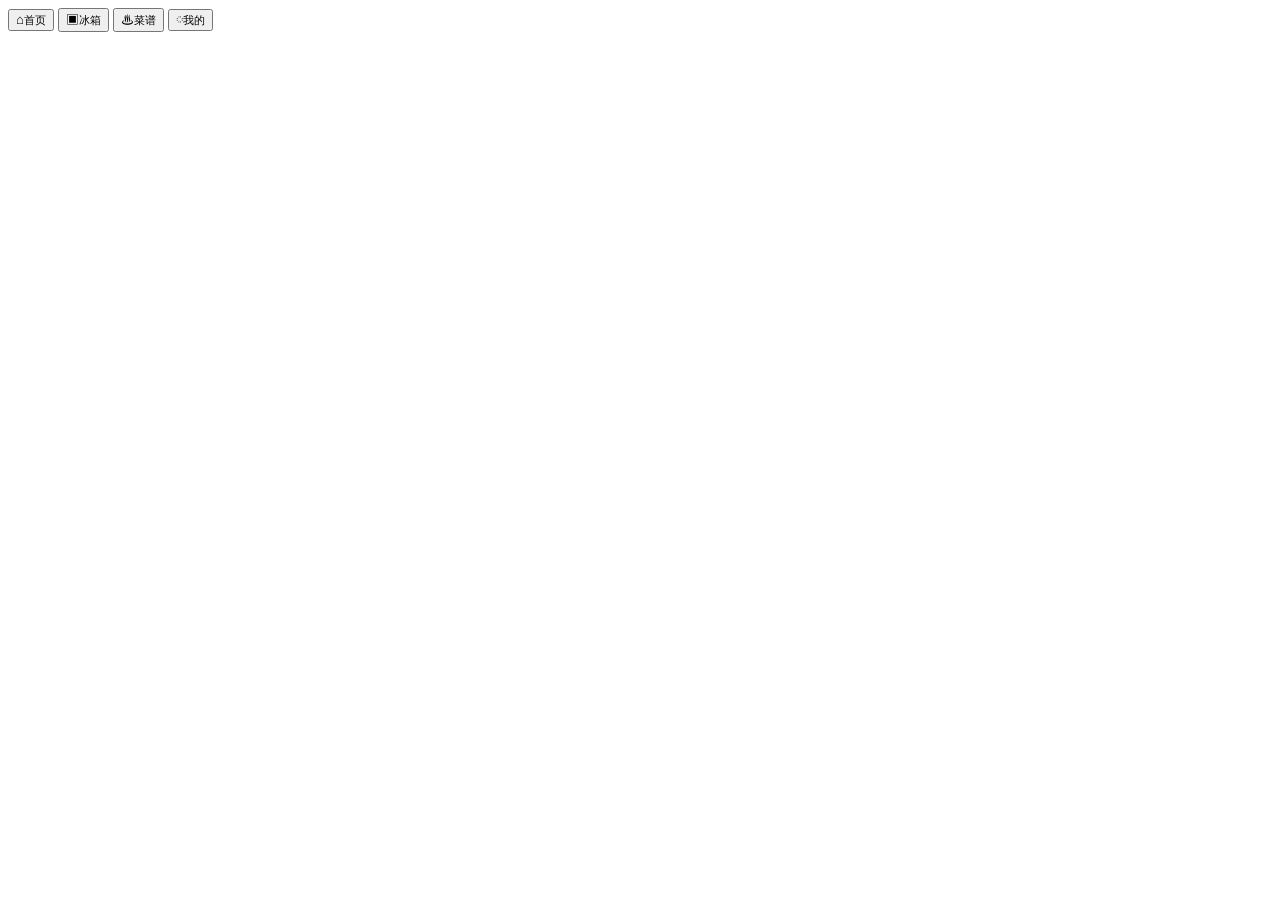
==== index.html @ 67a9be7b "Add index.html for kitchen agent demo" ====
<!doctype html>
<html lang="zh-CN">
  <head>
    <meta charset="utf-8" />
    <meta name="viewport" content="width=device-width, initial-scale=1" />
    <meta name="theme-color" content="#e8714e" />
    <title>食光管家</title>
    <link rel="stylesheet" href="/styles.css" />
  </head>
  <body>
    <main class="phone-shell" aria-label="智能厨房管家">
      <header class="app-header" id="app-header"></header>
      <section class="page-content" id="app" aria-live="polite"></section>
      <nav class="bottom-nav" aria-label="主导航">
        <button data-tab="home" class="nav-item active"><span>⌂</span><small>首页</small></button>
        <button data-tab="inventory" class="nav-item"><span>▣</span><small>冰箱</small></button>
        <button data-tab="recipes" class="nav-item"><span>♨</span><small>菜谱</small></button>
        <button data-tab="profile" class="nav-item"><span>◌</span><small>我的</small></button>
      </nav>
    </main>
    <div class="modal-layer" id="modal-layer" hidden></div>
    <div class="toast" id="toast" role="status"></div>
    <script src="/app.js"></script>
  </body>
</html>
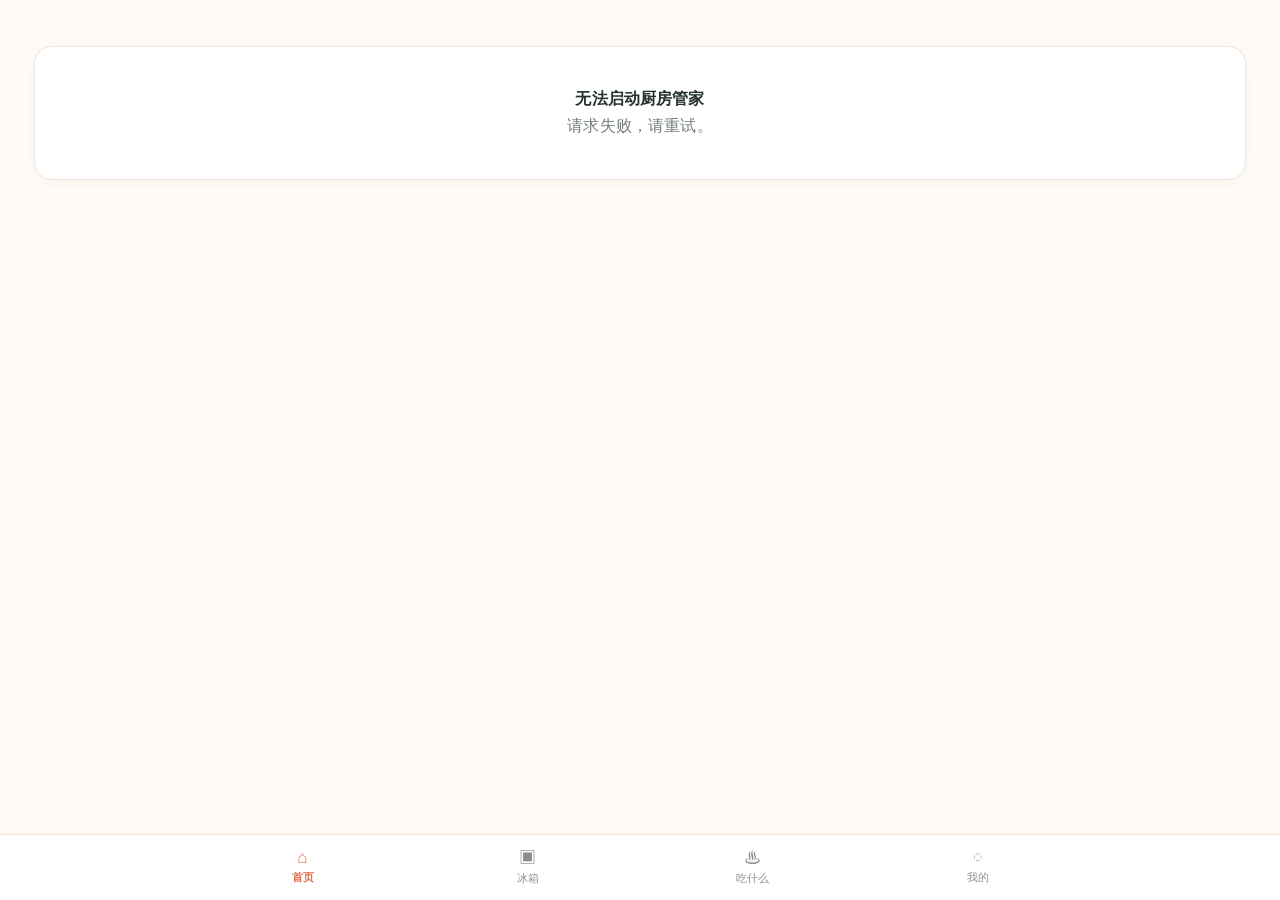
==== commit 1ed7aa7c: "Save recipe agent progress before Codex migration" ====
--- a/index.html
+++ b/index.html
@@ -14,12 +14,13 @@
       <nav class="bottom-nav" aria-label="主导航">
         <button data-tab="home" class="nav-item active"><span>⌂</span><small>首页</small></button>
         <button data-tab="inventory" class="nav-item"><span>▣</span><small>冰箱</small></button>
-        <button data-tab="recipes" class="nav-item"><span>♨</span><small>菜谱</small></button>
+        <button data-tab="recipes" class="nav-item"><span>♨</span><small>吃什么</small></button>
         <button data-tab="profile" class="nav-item"><span>◌</span><small>我的</small></button>
       </nav>
     </main>
     <div class="modal-layer" id="modal-layer" hidden></div>
     <div class="toast" id="toast" role="status"></div>
+    <script src="/recipes.js"></script>
     <script src="/app.js"></script>
   </body>
 </html>
--- a/styles.css
+++ b/styles.css
@@ -0,0 +1,226 @@
+:root{--ink:#25322e;--sub:#75807a;--paper:#fffaf5;--card:#fff;--line:#eee5de;--brand:#de6c4d;--brand-soft:#fff0e9;--green:#3c946b;--green-soft:#e9f6ee;--yellow:#c17a17;--yellow-soft:#fff5df;--danger:#d65a4a;--danger-soft:#fff0ee;--shadow:0 12px 36px rgba(69,45,30,.09)}
+*{box-sizing:border-box}body{margin:0;background:#f1ece6;color:var(--ink);font-family:-apple-system,BlinkMacSystemFont,"PingFang SC","Microsoft YaHei",sans-serif;letter-spacing:.01em}.phone-shell{width:min(100%,430px);min-height:100vh;margin:auto;background:var(--paper);position:relative;padding-bottom:84px}.app-header{padding:22px 20px 8px;background:var(--paper);position:sticky;top:0;z-index:5}.topline{display:flex;align-items:center;justify-content:space-between}.eyebrow{font-size:12px;color:var(--sub);margin:0 0 4px}.app-header h1{font-size:23px;margin:0;letter-spacing:.03em}.header-action{border:0;background:var(--brand-soft);color:var(--brand);border-radius:12px;width:38px;height:38px;font-size:18px}.page-content{padding:8px 16px 24px}.bottom-nav{position:fixed;bottom:0;left:50%;transform:translateX(-50%);width:min(100%,430px);display:grid;grid-template-columns:repeat(4,1fr);background:rgba(255,255,255,.96);border-top:1px solid var(--line);padding:8px 4px 12px;z-index:8}.nav-item{border:0;background:transparent;color:#89918b;padding:4px 0;font-size:19px}.nav-item small{display:block;font-size:11px;margin-top:2px}.nav-item.active{color:var(--brand);font-weight:700}.card{background:var(--card);border:1px solid var(--line);border-radius:18px;padding:15px;box-shadow:0 3px 12px rgba(70,47,31,.035);margin-bottom:12px}.section-title{display:flex;align-items:center;justify-content:space-between;margin:22px 3px 10px}.section-title h2{font-size:17px;margin:0}.section-title button,.text-button{border:0;background:transparent;color:var(--brand);font-size:13px;padding:4px}.agent-card{background:linear-gradient(135deg,#ffeadf,#fff8ef 63%,#eff8f2);border:0}.agent-intro{display:flex;gap:10px;align-items:center;margin-bottom:13px}.agent-avatar{width:40px;height:40px;border-radius:14px;background:var(--brand);display:grid;place-items:center;color:white;font-size:21px}.agent-intro strong{font-size:16px}.agent-intro p{margin:3px 0 0;color:var(--sub);font-size:12px}.ask-row{display:flex;gap:8px}.ask-row input{flex:1;border:1px solid #f0d9cc;background:white;border-radius:12px;padding:12px;font-size:14px;min-width:0}.ask-row button,.primary-button{border:0;background:var(--brand);color:#fff;border-radius:12px;padding:0 15px;font-weight:600}.quick-chips,.chips{display:flex;gap:7px;overflow:auto;padding-top:11px;scrollbar-width:none}.chip{white-space:nowrap;border:1px solid #f0d9cc;background:#fffaf7;color:#8c5948;border-radius:99px;padding:7px 10px;font-size:12px}.metrics{display:grid;grid-template-columns:repeat(3,1fr);gap:8px}.metric{background:white;border-radius:14px;padding:12px 10px;border:1px solid var(--line)}.metric b{display:block;font-size:21px}.metric span{font-size:11px;color:var(--sub)}.alert-row{display:flex;align-items:center;gap:10px;padding:9px 0;border-bottom:1px solid var(--line)}.alert-row:last-child{border:0}.alert-dot{width:9px;height:9px;border-radius:50%;background:var(--danger)}.alert-row p{margin:2px 0 0;font-size:12px;color:var(--sub)}.result-summary{font-size:14px;line-height:1.55;margin:0 0 10px}.result-insight{background:var(--green-soft);color:#347653;border-radius:12px;padding:10px;font-size:12px;line-height:1.5}.recipe-scroll{display:flex;gap:11px;overflow-x:auto;padding:2px 1px 10px;scrollbar-width:none}.recipe-card{width:178px;flex:none;background:white;border:1px solid var(--line);border-radius:17px;overflow:hidden;text-align:left;padding:0}.recipe-visual{height:102px;background:linear-gradient(135deg,#f4cba8,#f28f69);display:grid;place-items:center;font-size:48px}.recipe-body{padding:11px}.recipe-body h3{font-size:15px;margin:0 0 7px;white-space:nowrap;overflow:hidden;text-overflow:ellipsis}.meta{font-size:11px;color:var(--sub);display:flex;gap:6px;flex-wrap:wrap}.tag-row{display:flex;gap:5px;flex-wrap:wrap;margin-top:8px}.tag{font-size:10px;border-radius:99px;padding:4px 7px;background:var(--brand-soft);color:var(--brand)}.tag.green{background:var(--green-soft);color:var(--green)}.tag.yellow{background:var(--yellow-soft);color:var(--yellow)}.tab-switch{display:flex;background:#f4eee8;border-radius:12px;padding:3px;margin-bottom:14px}.tab-switch button{border:0;background:transparent;padding:8px 9px;border-radius:9px;flex:1;font-size:12px;color:var(--sub)}.tab-switch button.active{background:#fff;color:var(--ink);box-shadow:0 2px 5px rgba(44,29,18,.07);font-weight:600}.inventory-item,.shopping-item{display:flex;align-items:center;gap:10px;padding:11px 0;border-bottom:1px solid var(--line)}.inventory-item:last-child,.shopping-item:last-child{border:0}.food-icon{width:39px;height:39px;background:#fff0e8;border-radius:13px;display:grid;place-items:center;font-size:21px;flex:none}.item-main{min-width:0;flex:1}.item-main strong{font-size:14px}.item-main p{margin:3px 0 0;font-size:11px;color:var(--sub)}.item-side{text-align:right;font-size:13px}.item-side small{display:block;font-size:10px;margin-top:4px;color:var(--sub)}.expiry{color:var(--danger)!important}.circle-button{border:1px solid var(--line);background:#fff;color:var(--brand);width:33px;height:33px;border-radius:50%;font-size:20px}.empty{text-align:center;padding:42px 16px;color:var(--sub)}.empty .empty-icon{font-size:38px;display:block;margin-bottom:8px}.empty b{display:block;color:var(--ink);margin-bottom:6px}.recipe-list{display:grid;gap:10px}.recipe-list .recipe-card{width:100%;display:flex}.recipe-list .recipe-visual{width:106px;height:auto;min-height:124px;flex:none}.recipe-list .recipe-body{flex:1}.detail-hero{border-radius:22px;padding:20px;background:linear-gradient(135deg,#f2b992,#e67453);color:white;position:relative;overflow:hidden;margin-bottom:14px}.detail-hero .dish-emoji{font-size:72px;position:absolute;right:19px;bottom:5px}.detail-hero h2{font-size:25px;margin:23px 0 7px;max-width:68%}.detail-hero p{margin:0;font-size:13px;opacity:.9}.back-button,.icon-button{border:0;background:rgba(255,255,255,.25);color:inherit;border-radius:10px;padding:7px 10px}.detail-meta{display:flex;gap:7px;flex-wrap:wrap;margin-top:12px}.detail-meta span{background:rgba(255,255,255,.2);font-size:11px;padding:5px 8px;border-radius:99px}.serving-control{display:flex;align-items:center;justify-content:space-between;background:#fff3eb;border-radius:14px;padding:10px 12px;margin-bottom:12px}.step{display:flex;gap:10px;padding:11px 0;border-bottom:1px solid var(--line)}.step:last-child{border:0}.step-number{width:25px;height:25px;border-radius:9px;background:var(--brand-soft);color:var(--brand);display:grid;place-items:center;font-size:12px;font-weight:700;flex:none}.step p{margin:2px 0;font-size:13px;line-height:1.55}.sticky-actions{position:sticky;bottom:0;background:rgba(255,250,245,.96);padding:10px 0 0;display:flex;gap:8px}.sticky-actions button{height:45px;flex:1}.secondary-button{border:1px solid var(--brand);color:var(--brand);background:white;border-radius:12px;font-weight:600}.shopping-check{width:19px;height:19px;accent-color:var(--brand)}.strike{text-decoration:line-through;color:var(--sub)}.bottom-action{display:flex;gap:8px;margin-top:12px}.bottom-action button{height:44px;flex:1}.profile-hero{display:flex;gap:13px;align-items:center}.profile-avatar{width:54px;height:54px;border-radius:18px;background:linear-gradient(135deg,#f3c8ac,#e97654);display:grid;place-items:center;font-size:26px}.profile-hero h2{font-size:17px;margin:0}.profile-hero p{font-size:12px;color:var(--sub);margin:4px 0 0}.setting-row{display:flex;align-items:center;justify-content:space-between;padding:13px 0;border-bottom:1px solid var(--line)}.setting-row:last-child{border:0}.setting-row strong{font-size:14px}.setting-row span{font-size:12px;color:var(--sub)}.switch{appearance:none;width:40px;height:23px;border-radius:20px;background:#d9d7d4;position:relative;transition:.2s}.switch:checked{background:var(--green)}.switch:before{content:"";width:17px;height:17px;background:#fff;border-radius:50%;position:absolute;left:3px;top:3px;transition:.2s}.switch:checked:before{left:20px}.modal-layer{position:fixed;inset:0;background:rgba(34,31,28,.45);z-index:20;padding:24px 16px;display:flex;align-items:flex-end;justify-content:center}.modal{width:min(100%,430px);max-height:88vh;overflow:auto;background:#fffaf5;border-radius:24px 24px 16px 16px;padding:19px}.modal h2{font-size:19px;margin:0 0 16px}.modal label{font-size:12px;color:var(--sub);display:block;margin:10px 0 5px}.modal input,.modal select{width:100%;border:1px solid var(--line);border-radius:10px;padding:11px;font-size:14px;background:white}.modal-actions{display:flex;gap:8px;margin-top:19px}.modal-actions button{height:44px;flex:1}.toast{position:fixed;z-index:30;left:50%;bottom:95px;transform:translateX(-50%) translateY(14px);opacity:0;pointer-events:none;background:#26332e;color:#fff;padding:10px 14px;border-radius:10px;font-size:13px;transition:.25s;max-width:88%;text-align:center}.toast.show{opacity:1;transform:translateX(-50%) translateY(0)}.loading{display:flex;gap:8px;align-items:center;color:var(--sub);font-size:13px;padding:12px}.spinner{width:17px;height:17px;border:2px solid #ead9d0;border-top-color:var(--brand);border-radius:50%;animation:spin .8s linear infinite}@keyframes spin{to{transform:rotate(360deg)}}
+.modal-layer[hidden]{display:none!important}
+@media(min-width:431px){.phone-shell{box-shadow:0 0 0 1px #e9e1da,0 20px 60px rgba(70,47,31,.11)}}
+.recipe-request-card>strong{font-size:15px}.recipe-request-form label{display:block;color:var(--sub);font-size:12px;margin:12px 0 5px}.recipe-request-form input{width:100%;border:1px solid var(--line);border-radius:10px;padding:11px;font-size:14px;background:white}.recipe-request-grid{display:grid;grid-template-columns:1fr 1fr;gap:10px}.recipe-submit{width:100%;height:44px;margin-top:15px}.recipe-gap{margin-top:5px}.missing-choice{display:flex;align-items:center;gap:9px;padding:9px 0;font-size:13px;border-bottom:1px solid var(--line)}.missing-choice:last-child{border:0}.missing-choice input{width:18px;height:18px;accent-color:var(--brand)}button:disabled{opacity:.55;cursor:not-allowed}
+.phone-shell{width:min(100%,430px)}.app-header{padding:10px 16px 7px}.header-action{flex:none}.page-content{padding:6px 12px 92px}.nav-item{min-height:44px}.recipe-page{max-width:1180px;margin:0 auto}.recipe-search{display:flex;gap:8px;margin:0 0 8px}.recipe-search input{min-width:0;flex:1;height:46px;border:1px solid var(--line);border-radius:13px;background:#fff;padding:0 12px;font-size:14px}.recipe-search button{min-width:96px;min-height:46px}.recipe-quick-controls{display:flex;align-items:center;gap:6px;overflow-x:auto;scrollbar-width:none;padding:0 0 5px}.recipe-quick-controls label{display:flex;align-items:center;gap:3px;white-space:nowrap;color:var(--sub);font-size:11px}.recipe-quick-controls select,.compact-control{height:34px;border:1px solid var(--line);border-radius:10px;background:white;padding:0 7px;color:var(--ink);font-size:12px}.compact-control{white-space:nowrap}.preference-strip{display:flex;align-items:center;justify-content:space-between;gap:5px;min-height:31px;color:var(--sub);font-size:11px}.preference-strip span{overflow:hidden;text-overflow:ellipsis;white-space:nowrap}.preference-strip button{flex:none;font-size:11px}.meal-mode-controls{display:flex;gap:4px;padding-top:1px}.meal-mode-controls button{border:1px solid transparent;border-radius:99px;background:#f4eee8;color:var(--sub);padding:5px 9px;font-size:11px;white-space:nowrap}.meal-mode-controls button.active{border-color:#f1d0c2;background:var(--brand-soft);color:var(--brand);font-weight:600}.recipe-results-title{margin:9px 2px 7px}.recipe-results-title h2{font-size:16px}.recipe-results-title p{margin:3px 0 0;color:var(--sub);font-size:10px}.recipe-results-title>button{min-height:36px}.meal-grid{display:grid;grid-template-columns:minmax(0,1fr);gap:10px}.meal-card{min-width:0;overflow:hidden;border:1px solid var(--line);border-radius:16px;background:white;box-shadow:0 3px 12px rgba(70,47,31,.035)}.meal-card.is-selected{border:2px solid var(--green);box-shadow:0 0 0 3px rgba(60,148,107,.1)}.dish-photo{position:relative;display:grid;place-items:center;aspect-ratio:16/9;overflow:hidden;background:linear-gradient(135deg,#f6eee7,#f1e4da);color:#856e60}.dish-photo img{width:100%;height:100%;object-fit:cover}.dish-photo.image-missing span,.dish-photo.image-failed span{font-size:13px;color:#7a695d;border:1px dashed #cdb9aa;border-radius:10px;padding:9px 13px;background:rgba(255,255,255,.55)}.dish-photo.image-failed{background:#f4ede7}.meal-card-content{padding:10px 12px 12px}.meal-card-heading{display:flex;align-items:flex-start;justify-content:space-between;gap:8px}.meal-card h3{margin:0;font-size:17px;line-height:1.35}.meal-composition{margin:3px 0 0;color:var(--sub);font-size:12px}.selected-badge{flex:none;color:var(--green);font-size:11px;font-weight:700}.meal-card-meta{display:flex;gap:5px 10px;flex-wrap:wrap;margin-top:7px;color:var(--sub);font-size:11px;line-height:1.45}.meal-reason{font-size:12px;line-height:1.45;margin:7px 0 2px}.stock-state{font-size:11px;color:#537b61;margin:3px 0 8px}.meal-card-actions{display:grid;grid-template-columns:1fr 1fr;gap:8px}.meal-card-actions button{height:44px;padding:0 8px}.section-title.recipe-results-title{margin-top:10px}.active-meal-banner{display:flex;align-items:center;justify-content:space-between;gap:8px;flex-wrap:wrap;margin:0 0 8px;padding:9px 11px;border:1px solid #cde5d4;border-radius:12px;background:var(--green-soft);font-size:12px}.active-meal-banner>div{display:flex;gap:8px}.active-meal-banner small{width:100%;color:var(--sub)}.recipe-detail,.cooking-page{max-width:760px;margin:0 auto}.back-link{min-height:36px}.detail-title h2{font-size:23px;margin:9px 0 2px}.detail-title p{font-size:13px;color:var(--sub);margin:0}.recipe-detail>.meal-card-meta{margin:9px 0}.recipe-detail .card{margin-top:8px}.image-credit{font-size:11px;color:var(--sub);padding:7px 2px 14px}.recipe-empty{padding:22px 14px}.recipe-empty .secondary-button{min-height:42px;margin-top:11px}.help-link{display:block;margin:11px auto 0;border:0;background:transparent;color:var(--sub);font-size:11px;padding:7px}.error-card{display:flex;align-items:center;justify-content:space-between;gap:8px;color:var(--danger);font-size:12px}.error-card button{min-height:38px}.confirm-ingredient{padding:10px 0;border-bottom:1px solid var(--line)}.confirm-ingredient:last-of-type{border-bottom:0}.confirm-ingredient>strong{font-size:13px}.confirm-ingredient label{display:block;margin-top:7px;color:var(--sub);font-size:12px}.confirm-ingredient input[type=number],.confirm-ingredient select{width:100%;min-height:40px;margin-top:4px;border:1px solid var(--line);border-radius:9px;padding:7px;background:white}.confirm-ingredient .confirm-choice{display:flex;align-items:center;gap:8px}.confirm-choice input[type=checkbox]{width:18px;height:18px;accent-color:var(--green)}.inline-error{min-height:18px;color:var(--danger);font-size:12px}.danger-text{color:var(--danger)!important}.modal{width:min(100%,480px)}.modal p{font-size:13px;line-height:1.55}.modal .primary-button,.modal .secondary-button{min-height:44px}.full-button{width:100%;min-height:44px}.cooking-page h2{font-size:22px;margin:10px 0 4px}.current-step{margin-top:12px}.current-step>span{font-size:12px;color:var(--brand);font-weight:700}.current-step p{font-size:17px;line-height:1.55;margin:9px 0}.cooking-actions{display:grid;grid-template-columns:1fr 1fr;gap:8px}.cooking-actions button{height:46px}.last-cooked{display:flex;align-items:center;justify-content:space-between;gap:8px;font-size:12px}.expiring-note p{font-size:12px;margin-bottom:0;color:var(--sub)}.profile-hero{align-items:center}.recipe-search button:focus-visible,.meal-card button:focus-visible,.recipe-quick-controls button:focus-visible{outline:2px solid var(--green);outline-offset:2px}.shopping-page .shopping-item{gap:7px}
+@media(min-width:760px){.phone-shell{width:min(100%,1280px);padding-bottom:76px}.app-header{padding:18px 34px 12px}.app-header .topline{max-width:1180px;margin:auto}.page-content{padding:16px 34px 36px}.bottom-nav{width:min(100%,1280px);left:50%;padding:7px max(16px,calc((100% - 900px)/2)) 10px}.nav-item{font-size:17px}.recipe-page{max-width:1180px}.meal-grid{grid-template-columns:repeat(3,minmax(0,1fr));align-items:start}.meal-card{height:100%;display:flex;flex-direction:column}.meal-card-content{display:flex;flex-direction:column;flex:1}.meal-card-actions{margin-top:auto;padding-top:8px}.recipe-search{max-width:760px}.recipe-quick-controls{max-width:900px}.preference-strip{max-width:900px}.meal-mode-controls{max-width:900px}.recipe-results-title{margin-top:14px}.recipe-results-title h2{font-size:19px}.recipe-results-title p{font-size:12px}.dish-photo{aspect-ratio:16/9}.recipe-detail .dish-photo{max-height:430px}.modal-layer{align-items:center}.page-content:has(.meal-grid){min-height:calc(100vh - 150px)}}
+@media(max-width:360px){.page-content{padding-right:9px;padding-left:9px}.recipe-quick-controls{gap:4px}.recipe-quick-controls label{font-size:10px}.recipe-quick-controls select,.compact-control{font-size:11px;padding:0 5px}.meal-card-content{padding:9px}.meal-card h3{font-size:15px}.meal-card-actions{gap:6px}.meal-card-actions button{font-size:12px}}
+.recipe-tabs{display:flex;gap:7px;margin:0 0 10px;border-bottom:1px solid var(--line)}
+.recipe-tabs button{min-height:38px;padding:0 12px;border:0;border-bottom:2px solid transparent;background:transparent;color:var(--sub);font-weight:600}
+.recipe-tabs button.active{border-color:var(--brand);color:var(--brand)}
+.section-title{display:flex;align-items:center;justify-content:space-between;gap:8px;margin:12px 2px 8px}
+.section-title h2{margin:0;font-size:16px}
+.import-button{min-height:40px;padding:0 13px}
+.saved-filters,.recipe-editor-grid{display:flex;gap:8px;margin:8px 0}
+.saved-filters select,.recipe-editor-grid input{min-height:40px;flex:1;min-width:0;border:1px solid var(--line);border-radius:10px;background:white;padding:7px 10px;color:var(--ink)}
+.saved-recipe-actions{display:flex;align-items:center;gap:8px;margin-top:8px;padding-top:5px;border-top:1px solid var(--line)}
+.saved-recipe-actions small{margin-left:auto;color:var(--sub);font-size:10px}
+.draft-row{display:flex;align-items:center;justify-content:space-between;gap:10px;padding:9px 0;border-top:1px solid var(--line)}
+.draft-row>div{display:grid;gap:3px}
+.draft-row small{color:var(--sub);font-size:11px}
+.meal-menu-entry{position:fixed;z-index:5;right:max(12px,calc((100vw - 430px)/2 + 12px));bottom:74px;min-height:44px;padding:0 15px;border:1px solid #d5e6da;border-radius:999px;background:var(--green);color:white;box-shadow:0 5px 18px rgba(34,75,52,.2);font-weight:700}
+.meal-menu-page{padding-bottom:54px}
+.meal-quick-adjust{display:flex;align-items:center;justify-content:space-between;gap:10px;flex-wrap:wrap;margin:8px 0;color:var(--sub);font-size:12px}
+.meal-quick-adjust label{display:flex;align-items:center;gap:6px}
+.meal-quick-adjust select{min-height:38px;border:1px solid var(--line);border-radius:9px;background:white;padding:0 8px}
+.menu-dishes{display:grid;gap:8px}
+.menu-dish{display:grid;grid-template-columns:minmax(105px,34%) 1fr;gap:10px;align-items:center;padding:8px}
+.menu-dish .dish-photo{border-radius:10px}
+.menu-dish>div:not(.dish-photo){display:grid;gap:5px}
+@media(max-width:430px){.meal-grid .dish-photo.image-missing,.meal-grid .dish-photo.image-failed{aspect-ratio:auto;min-height:144px}}
+.menu-dish small{color:var(--sub)}
+.menu-dish-actions{display:flex;gap:12px}
+.meal-menu-actions{display:flex;flex-wrap:wrap;gap:8px;margin:12px 0}
+.meal-menu-actions button{flex:1;min-height:46px}
+.menu-no-gaps{align-self:center;color:var(--sub);font-size:.9rem}
+.step-flow{position:relative;display:grid;gap:0;padding:4px 0 8px}
+.flow-step{position:relative;display:grid;grid-template-columns:30px minmax(0,1fr);gap:10px;padding:0 0 18px}
+.flow-step:not(:last-child)::after{position:absolute;top:28px;bottom:0;left:14px;width:2px;background:#d6e5d9;content:""}
+.step-number{position:relative;z-index:1;display:grid;place-items:center;width:29px;height:29px;border-radius:50%;background:var(--green);color:white;font-size:12px;font-weight:700}
+.flow-step-content{min-width:0;padding:11px 12px;border:1px solid var(--line);border-radius:13px;background:white}
+.flow-step-content h3{margin:0 0 5px;font-size:15px}
+.flow-step-content p{margin:4px 0;font-size:13px;line-height:1.55}
+.flow-step-content small{display:block;margin-top:5px;color:var(--sub);font-size:11px}
+.step-image{position:relative;margin:7px 0;border-radius:10px;overflow:hidden}
+.step-image img{display:block;width:100%;max-height:210px;object-fit:cover}
+.step-image-placeholder{margin:7px 0;padding:24px 12px;border:1px dashed #cdb9aa;border-radius:10px;background:#faf6f2;color:var(--sub);text-align:center;font-size:12px}
+.step-image small{position:absolute;right:6px;bottom:6px;padding:3px 6px;border-radius:6px;background:#fff;color:var(--ink)}
+.current-flow-step .flow-step-content{border-color:#b7d9c2;background:#f8fcf8}
+.cook-dish-list{display:flex;flex-wrap:wrap;gap:8px;margin:10px 0}
+.cook-dish-list label{display:flex;align-items:center;gap:6px;padding:7px 9px;border-radius:9px;background:#f3f6f2;font-size:12px}
+.cook-dish-list input{width:17px;height:17px;accent-color:var(--green)}
+.image-type,.image-retry,.image-generate{position:absolute;z-index:1;border:0;border-radius:7px;background:rgba(255,255,255,.92);color:var(--ink);font-size:10px;padding:5px 7px}
+.image-type{top:7px;left:7px}
+.image-retry{right:7px;bottom:7px}
+.image-generate{position:static;margin-top:7px;background:var(--brand);color:white;font-size:12px;padding:8px 11px}
+.dish-photo.image-missing{display:flex;flex-direction:column;gap:6px}
+.dish-photo.image-failed .image-failed-label{position:absolute;top:50%;left:50%;transform:translate(-50%,-50%);border:1px dashed #cdb9aa;border-radius:8px;padding:8px;background:#fff;color:#7a695d}
+.image-credit a{color:var(--brand)}
+.missing-choice strong{white-space:nowrap}
+.confirm-ingredient>small{display:block;color:var(--sub);font-size:11px;margin-top:4px}
+.sticky-actions{position:sticky;bottom:10px;display:grid;grid-template-columns:1fr 1fr;gap:8px;padding:8px;border:1px solid var(--line);border-radius:13px;background:rgba(255,255,255,.95);box-shadow:0 4px 20px rgba(50,40,30,.1)}
+.sticky-actions button{min-height:46px}
+@media(min-width:760px){.meal-menu-entry{right:max(24px,calc((100vw - 1280px)/2 + 24px));bottom:24px}.menu-dishes{grid-template-columns:repeat(2,minmax(0,1fr))}.meal-menu-page>section.card{padding:16px}.my-recipes-page>.meal-grid{margin-top:10px}.sticky-actions{bottom:14px}.step-image img{max-height:300px}}
+.meal-readonly{flex:none;padding:7px 10px;border:1px solid var(--line);border-radius:10px;background:#fff;color:var(--ink);font-size:12px}
+.meal-mode-panel{display:grid;gap:4px;padding-top:3px}
+.meal-mode-panel>strong{font-size:12px;font-weight:600}
+.meal-mode-panel>small{font-size:11px;color:var(--sub)}
+.meal-mode-controls{display:flex;gap:5px}
+.meal-mode-controls button{flex:1;min-width:0;padding:7px 4px;font-size:12px}
+.meal-menu-page .meal-menu-actions{position:sticky;bottom:calc(58px + env(safe-area-inset-bottom));z-index:4;padding:8px 0;background:rgba(255,250,245,.96)}
+.cooking-page{width:100%;min-width:0;padding:0 0 calc(120px + env(safe-area-inset-bottom))}
+.cooking-page h2{margin:5px 0;font-size:21px}
+.cooking-page .meta{line-height:1.5}
+.cooking-header{display:grid;grid-template-columns:minmax(0,1fr) auto;align-items:center;gap:4px 8px}
+.cooking-header h2,.cooking-header p{grid-column:1/-1}
+.cooking-header .back-link{justify-self:start}
+.cooking-header>[data-action="view-amounts"]{justify-self:end}
+.cooking-page .flow-step{width:100%;min-width:0;grid-template-columns:30px minmax(0,1fr)}
+.cooking-page .flow-step-content,.current-cook-step,.current-cook-step>.flow-step-content{width:100%;min-width:0}
+.current-cook-step{display:grid;grid-template-columns:minmax(0,1fr);gap:8px;margin:12px 0}
+.current-step-heading{display:flex;align-items:center;gap:10px;min-width:0}
+.current-step-heading>div{min-width:0}
+.current-step-heading small{display:block;color:var(--sub);font-size:11px;overflow-wrap:anywhere}
+.current-step-heading h3{margin:3px 0;font-size:17px}
+.current-cook-step>.flow-step-content{padding:12px}
+.current-cook-step>.primary-button{min-height:46px}
+.upcoming-steps{margin:12px 0;border:1px solid var(--line);border-radius:13px;background:#fff;padding:11px}
+.upcoming-steps summary{font-weight:600;font-size:13px;cursor:pointer}
+.upcoming-steps .step-flow{margin-top:12px}
+.cooking-actions{position:fixed;left:50%;bottom:calc(60px + env(safe-area-inset-bottom));transform:translateX(-50%);width:min(calc(100vw - 32px),760px);z-index:7;display:grid;grid-template-columns:repeat(2,minmax(0,1fr));gap:8px;padding:8px;border:1px solid var(--line);border-radius:13px;background:rgba(255,255,255,.97);box-shadow:0 4px 18px rgba(50,40,30,.1)}
+.cooking-actions button{min-width:0}
+.cooking-actions.has-finish{grid-template-columns:repeat(3,minmax(0,1fr))}
+.cooking-actions.has-finish button{padding:0 5px;font-size:12px}
+.source-confirm{display:flex;flex-wrap:wrap;gap:6px;border:0;padding:0;margin:12px 0}
+.source-confirm legend{width:100%;font-size:13px;font-weight:600;margin-bottom:6px}
+.source-confirm label{display:flex;align-items:center;gap:4px;margin:0;padding:7px 8px;border:1px solid var(--line);border-radius:9px;background:#fff;font-size:11px}
+.source-confirm input,.leftover-choice input{width:16px;height:16px;accent-color:var(--green)}
+.cook-dish-select{padding:10px;margin-bottom:8px}
+.cook-dish-select>strong{font-size:12px}
+.confirm-choice{display:flex;align-items:center;gap:7px;margin:7px 0;font-size:12px}
+.consumption-lines{max-height:42vh;overflow:auto}
+.consumption-row-head{display:flex;justify-content:space-between;align-items:center;gap:8px}
+.consumption-row-head>div{min-width:0}
+.consumption-row-head strong{display:block;font-size:13px}
+.consumption-row-head small{display:block;margin-top:3px;color:var(--sub);font-size:11px;overflow-wrap:anywhere}
+.consumption-row-edit[hidden]{display:none}
+.consumption-row-edit{padding:7px 0}
+.consumption-row-edit label{margin:7px 0;font-size:11px}
+.consumption-row-edit select,.consumption-row-edit input[type="number"]{min-height:38px}
+.consumption-row-edit .leftover-choice{display:flex;align-items:center;gap:7px}
+.consumption-count{position:sticky;bottom:0;padding:8px;background:#f4f8f4;border-radius:9px;font-size:12px;font-weight:600}
+.meal-card-content,.meal-card-heading>div{min-width:0}
+.meal-card h3,.meal-composition{overflow-wrap:anywhere}
+@media(max-width:430px){
+  .page-content{padding-right:16px;padding-left:16px;padding-bottom:calc(92px + env(safe-area-inset-bottom))}
+  .cooking-page{padding-bottom:calc(150px + env(safe-area-inset-bottom))}
+  .flow-step{grid-template-columns:28px minmax(0,1fr);gap:8px}
+}
+@media(min-width:760px){
+  .cooking-page{max-width:760px;padding-bottom:110px}
+  .cooking-page .flow-step-content{padding:15px}
+  .consumption-lines{max-height:55vh}
+  .cooking-actions{bottom:68px}
+}
+.voice-input-wrap{display:flex;align-items:center;gap:6px;flex:1;min-width:0;flex-wrap:wrap}
+.voice-input-wrap>input{flex:1;min-width:0}
+.voice-controls{display:flex;align-items:center;gap:5px;flex:none}
+.voice-button{width:40px;height:40px;flex:none;border:1px solid var(--line);border-radius:11px;background:#fff;color:var(--brand);font-size:17px;font-weight:600}
+.voice-button.is-recording{width:auto;padding:0 10px;background:var(--brand-soft);border-color:#edb8a7}
+.voice-cancel{min-height:36px;border:0;border-radius:9px;background:#f4eee8;color:var(--sub);padding:0 9px}
+.voice-status{flex-basis:100%;min-height:0;color:var(--sub);font-size:10px;line-height:1.35}
+.voice-status:empty{display:none}
+.request-understanding{margin:6px 0;padding:8px 10px;border:1px solid #dce8df;border-radius:12px;background:#f6faf6}
+.request-summary{display:flex;align-items:center;gap:8px;min-width:0;font-size:11px}
+.request-summary strong{white-space:nowrap;font-size:11px}
+.request-summary span{min-width:0;flex:1;overflow:hidden;text-overflow:ellipsis;white-space:nowrap;color:var(--sub)}
+.request-summary .text-button{flex:none;padding:4px 0}
+.request-editor{padding-top:5px}
+.request-understanding label{display:flex;align-items:center;gap:7px;margin:5px 0;color:var(--sub);font-size:11px}
+.request-understanding input{min-width:0;flex:1;height:34px;border:1px solid var(--line);border-radius:8px;background:white;padding:0 8px;color:var(--ink);font-size:12px}
+.request-understanding .allow-additional-choice input{width:16px;height:16px;flex:none;accent-color:var(--green)}
+.request-understanding .text-button{padding:5px 0}
+.intent-conflict{margin:6px 0;color:var(--danger);font-size:11px}
+.trend-note{margin:5px 0 0;color:#8b6842;font-size:10px}
+.speech-result{padding:10px;border-radius:10px;background:#f5eee8;color:var(--ink)}
+.loading button{margin-left:auto;white-space:nowrap}
+.inventory-search{margin:0 0 10px}
+.ask-row .voice-input-wrap{flex:1}
+.ask-row .voice-input-wrap>input{width:0}
+@media(max-width:430px){
+  .voice-button{width:38px;height:38px}
+  .voice-controls{gap:3px}
+  .voice-cancel{padding:0 7px;font-size:11px}
+  .recipe-search .voice-input-wrap{gap:4px}
+  .recipe-search .voice-button{width:36px;height:38px}
+}
+.recipe-subtitle,.menu-subtitle{margin:0 0 10px;color:var(--sub);font-size:12px}
+.compact-image-placeholder{width:100%;height:auto;aspect-ratio:16/5!important;min-height:64px!important;max-height:96px}
+.compact-image-placeholder span{font-size:11px!important;padding:5px 9px!important}
+.menu-inventory-note{text-align:center;margin:0 0 10px}
+.menu-dish-actions{flex-wrap:wrap}
+.cooking-header{grid-column:1/-1}
+.consumption-mode-buttons{display:flex;gap:8px;margin-top:8px}
+.consumption-mode-buttons label{display:flex;align-items:center;gap:6px;flex:1;padding:9px 10px;border:1px solid var(--line);border-radius:10px;background:white;color:var(--ink);font-size:12px}
+.consumption-mode-buttons label.active{border-color:var(--green);background:var(--green-soft);color:#347653}
+.consumption-mode-buttons input{width:16px;height:16px;accent-color:var(--green)}
+.consumption-details{margin-top:10px}
+.consumption-details>summary,.consumption-item-edit>summary{padding:8px 0;color:var(--brand);font-size:12px;font-weight:600;cursor:pointer}
+.consumption-item{padding:9px 0;border-bottom:1px solid var(--line)}
+.consumption-item:last-child{border-bottom:0}
+.consumption-item-summary{display:flex;justify-content:space-between;align-items:center;gap:10px}
+.consumption-item-summary strong{font-size:13px}
+.consumption-item-summary small,.consumption-item-body small{color:var(--sub);font-size:11px}
+.consumption-item-edit{margin-top:3px}
+.consumption-item-body label{display:block;margin:7px 0;color:var(--sub);font-size:11px}
+.consumption-item-body select,.consumption-item-body input[type=number]{display:block;width:100%;min-height:38px;margin-top:4px;padding:7px;border:1px solid var(--line);border-radius:9px;background:white}
+.consumption-item-body .leftover-choice{display:flex;align-items:center;gap:7px}
+.consumption-item-body .leftover-choice input{width:16px;height:16px;accent-color:var(--green)}
+.consumption-exceptions{padding:10px 0;border-top:1px solid var(--line)}
+.consumption-exceptions>div{display:flex;flex-wrap:wrap;gap:10px}
+.consumption-exceptions small{display:block;color:var(--sub);font-size:11px}
+.consumption-submit{position:sticky;bottom:-19px;margin:12px -19px -19px;padding:12px 19px calc(12px + env(safe-area-inset-bottom));border-top:1px solid var(--line);background:rgba(255,250,245,.98)}
+.consumption-submit>p{margin:4px 0;font-size:12px}
+.consumption-submit .consumption-count{padding:7px 9px;background:var(--green-soft);border-radius:8px;font-weight:600}
+.completion-card{max-width:600px;margin:30px auto;padding:24px}
+.completion-card h2{margin:0 0 8px;font-size:24px}
+.completion-card>p{color:var(--sub);line-height:1.55}
+.completion-counts,.completion-actions{display:flex;flex-wrap:wrap;gap:8px;margin:14px 0}
+.completion-counts span{padding:8px 10px;border-radius:9px;background:var(--green-soft);color:#347653;font-size:12px}
+.completion-actions button{flex:1;min-height:44px}
+.partial-new-list{margin-top:12px}
+.partial-new-list[hidden]{display:none}
+.partial-new-list label{display:flex;align-items:center;gap:8px;padding:7px 0}
+.partial-new-list input{width:17px;height:17px;accent-color:var(--green)}
+@media(min-width:760px){
+  .cooking-page{display:grid;grid-template-columns:minmax(0,1.2fr) minmax(260px,.8fr);gap:12px;max-width:1120px;padding-bottom:130px}
+  .cooking-page .current-cook-step{grid-column:1}
+  .cooking-page .upcoming-steps{grid-column:2;grid-row:2;align-self:start}
+  .cooking-page .cooking-actions{bottom:68px}
+}
+.primary-button{min-height:44px;font-size:14px}
+.secondary-button{min-height:38px;font-size:13px}
+.text-button{min-height:36px}
+.modal-layer{padding:max(16px,env(safe-area-inset-top)) 16px max(16px,env(safe-area-inset-bottom))}
+.modal{max-height:min(88vh,720px)}
+.consumption-details,.consumption-adjust{margin:9px 0;padding:10px 0;border-top:1px solid var(--line);border-bottom:1px solid var(--line)}
+.consumption-details>summary,.consumption-adjust>summary{cursor:pointer;font-size:13px;color:var(--brand);font-weight:600;min-height:36px;display:flex;align-items:center}
+.consumption-source-notice{margin:10px 0;color:var(--sub);font-size:12px;line-height:1.45}
+.consumption-count{margin:8px 0;padding:8px;background:var(--green-soft);border-radius:8px;font-size:12px;font-weight:600}
+.cooking-progress{grid-column:1/-1;margin:4px 0 10px;padding:12px 13px;border:1px solid var(--line);border-radius:14px;background:white}
+.progress-label{display:flex;align-items:center;justify-content:space-between;gap:8px;font-size:12px}
+.progress-label small{color:var(--sub);font-size:10px}
+.progress-track{position:relative;height:7px;margin:17px 9px 11px;border-radius:99px;background:#eee7e0}
+.progress-fill{display:block;height:100%;border-radius:inherit;background:var(--green)}
+.cooking-spatula{position:absolute;top:50%;width:26px;height:26px;transform:translate(-50%,-50%);fill:var(--brand);filter:drop-shadow(0 1px 2px rgba(0,0,0,.12))}
+.progress-stages{display:flex;justify-content:space-between;color:var(--sub);font-size:10px}
+.progress-stages .active{color:var(--brand);font-weight:700}
+.current-cook-step .full-button{width:100%}
+@media(min-width:760px){
+  .cooking-page .cooking-progress{grid-column:1/-1}
+  .cooking-page .current-cook-step{grid-column:1}
+  .cooking-page .full-button{width:auto;min-width:170px}
+  .completion-actions button{flex:0 1 auto}
+}
+@media(prefers-reduced-motion:reduce){.cooking-spatula{transition:none!important}}
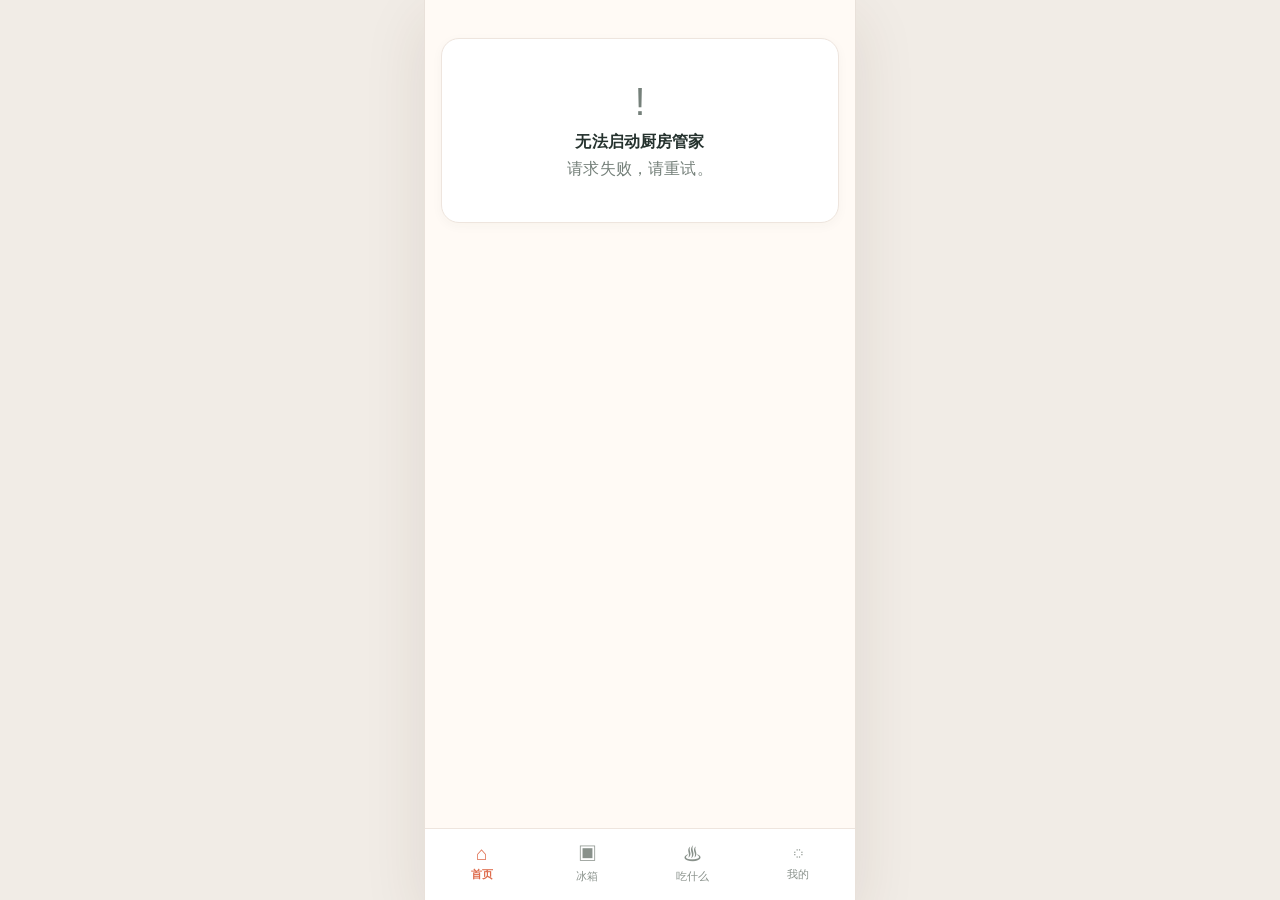
==== commit f833512f: "Integrate latest main while isolating recipe UI and shared inventory" ====
--- a/index.html
+++ b/index.html
@@ -6,7 +6,8 @@
     <meta name="theme-color" content="#e8714e" />
     <title>食光管家</title>
     <link rel="stylesheet" href="/styles.css" />
-  </head>
+    <link rel="stylesheet" href="/recipe-host.css">
+</head>
   <body>
     <main class="phone-shell" aria-label="智能厨房管家">
       <header class="app-header" id="app-header"></header>
@@ -14,13 +15,13 @@
       <nav class="bottom-nav" aria-label="主导航">
         <button data-tab="home" class="nav-item active"><span>⌂</span><small>首页</small></button>
         <button data-tab="inventory" class="nav-item"><span>▣</span><small>冰箱</small></button>
-        <button data-tab="recipes" class="nav-item"><span>♨</span><small>吃什么</small></button>
+        <button data-tab="recipes" class="nav-item"><span>♨</span><small>菜谱</small></button>
         <button data-tab="profile" class="nav-item"><span>◌</span><small>我的</small></button>
       </nav>
     </main>
     <div class="modal-layer" id="modal-layer" hidden></div>
     <div class="toast" id="toast" role="status"></div>
-    <script src="/recipes.js"></script>
     <script src="/app.js"></script>
-  </body>
+    <script src="/recipe-host.js"></script>
+</body>
 </html>
--- a/styles.css
+++ b/styles.css
@@ -1,226 +1,87 @@
 :root{--ink:#25322e;--sub:#75807a;--paper:#fffaf5;--card:#fff;--line:#eee5de;--brand:#de6c4d;--brand-soft:#fff0e9;--green:#3c946b;--green-soft:#e9f6ee;--yellow:#c17a17;--yellow-soft:#fff5df;--danger:#d65a4a;--danger-soft:#fff0ee;--shadow:0 12px 36px rgba(69,45,30,.09)}
+.header-back-action{border:0;background:var(--brand-soft);color:var(--brand);border-radius:10px;padding:8px 10px;font-size:12px;font-weight:600;white-space:nowrap}
+.modal-close{position:absolute;top:14px;right:14px;width:32px;height:32px;border:0;border-radius:50%;background:#f3eee9;color:var(--sub);font-size:23px;line-height:1}.modal:has(.modal-close){position:relative}.avatar-editor{display:flex;align-items:center;gap:12px;padding:2px 0 13px}.avatar-editor-preview{width:58px;height:58px;flex:none;border-radius:18px;overflow:hidden;background:linear-gradient(135deg,#f0b896,#df714f);display:grid;place-items:center;font-size:28px}.avatar-editor-preview img{width:100%;height:100%;object-fit:cover}.avatar-editor strong{font-size:14px}.avatar-editor p{font-size:11px;color:var(--sub);margin:3px 0 8px}.avatar-upload{display:inline-block!important;margin:0!important;border:1px solid var(--brand);color:var(--brand)!important;background:#fff;border-radius:9px;padding:6px 9px;font-size:11px!important}.modal .avatar-file-input{display:none}
+.preference-tags.danger em{background:var(--danger-soft);color:var(--danger)}.form-hint{font-size:11px;line-height:1.5;color:var(--danger);margin:8px 0 0}
+.profile-menu-card{background:#fff;border:1px solid var(--line);border-radius:18px;padding:10px 15px 2px;margin:18px 0;box-shadow:0 3px 12px rgba(70,47,31,.035)}.profile-menu-card h2{font-size:17px;margin:3px 0 8px}.profile-menu-row{width:100%;display:flex;align-items:center;gap:12px;border:0;border-bottom:1px solid var(--line);background:transparent;padding:13px 0;text-align:left;color:var(--ink);font-size:15px}.profile-menu-row:last-child{border-bottom:0}.profile-menu-row>span:nth-child(2){flex:1}.profile-menu-row b{font-size:25px;color:#c9c4bf;font-weight:400}.menu-icon{width:33px;height:33px;display:grid;place-items:center;border-radius:10px;background:#f2f6f5;color:#70808a;font-size:16px}.menu-icon.warm{background:var(--yellow-soft);color:#d39b39}.modal-history{margin:-4px 0 0}.review-summary{display:flex;align-items:baseline;gap:7px;background:var(--green-soft);color:var(--green);padding:14px;border-radius:13px;margin-bottom:13px}.review-summary b{font-size:25px}.review-summary span{font-size:12px}.reminder-modal-row{display:flex;align-items:center;justify-content:space-between;padding:8px 0 16px}.reminder-modal-row strong{font-size:14px}.reminder-modal-row p,.privacy-copy{font-size:12px;line-height:1.6;color:var(--sub);margin:4px 0 0}
+.reminder-settings-list{margin:-3px 0 2px}.reminder-setting-row{display:flex;align-items:center;justify-content:space-between;gap:14px;padding:15px 0;border-bottom:1px solid var(--line)}.reminder-setting-row:last-child{border:0}.reminder-setting-row>div{flex:1;min-width:0}.reminder-setting-row strong{display:block;font-size:15px}.reminder-setting-row p{font-size:12px;line-height:1.5;color:var(--sub);margin:4px 0 0}.modal input.switch,.reminder-setting-row input.switch{width:40px;min-width:40px;max-width:40px;height:23px;padding:0;flex:none}
 *{box-sizing:border-box}body{margin:0;background:#f1ece6;color:var(--ink);font-family:-apple-system,BlinkMacSystemFont,"PingFang SC","Microsoft YaHei",sans-serif;letter-spacing:.01em}.phone-shell{width:min(100%,430px);min-height:100vh;margin:auto;background:var(--paper);position:relative;padding-bottom:84px}.app-header{padding:22px 20px 8px;background:var(--paper);position:sticky;top:0;z-index:5}.topline{display:flex;align-items:center;justify-content:space-between}.eyebrow{font-size:12px;color:var(--sub);margin:0 0 4px}.app-header h1{font-size:23px;margin:0;letter-spacing:.03em}.header-action{border:0;background:var(--brand-soft);color:var(--brand);border-radius:12px;width:38px;height:38px;font-size:18px}.page-content{padding:8px 16px 24px}.bottom-nav{position:fixed;bottom:0;left:50%;transform:translateX(-50%);width:min(100%,430px);display:grid;grid-template-columns:repeat(4,1fr);background:rgba(255,255,255,.96);border-top:1px solid var(--line);padding:8px 4px 12px;z-index:8}.nav-item{border:0;background:transparent;color:#89918b;padding:4px 0;font-size:19px}.nav-item small{display:block;font-size:11px;margin-top:2px}.nav-item.active{color:var(--brand);font-weight:700}.card{background:var(--card);border:1px solid var(--line);border-radius:18px;padding:15px;box-shadow:0 3px 12px rgba(70,47,31,.035);margin-bottom:12px}.section-title{display:flex;align-items:center;justify-content:space-between;margin:22px 3px 10px}.section-title h2{font-size:17px;margin:0}.section-title button,.text-button{border:0;background:transparent;color:var(--brand);font-size:13px;padding:4px}.agent-card{background:linear-gradient(135deg,#ffeadf,#fff8ef 63%,#eff8f2);border:0}.agent-intro{display:flex;gap:10px;align-items:center;margin-bottom:13px}.agent-avatar{width:40px;height:40px;border-radius:14px;background:var(--brand);display:grid;place-items:center;color:white;font-size:21px}.agent-intro strong{font-size:16px}.agent-intro p{margin:3px 0 0;color:var(--sub);font-size:12px}.ask-row{display:flex;gap:8px}.ask-row input{flex:1;border:1px solid #f0d9cc;background:white;border-radius:12px;padding:12px;font-size:14px;min-width:0}.ask-row button,.primary-button{border:0;background:var(--brand);color:#fff;border-radius:12px;padding:0 15px;font-weight:600}.quick-chips,.chips{display:flex;gap:7px;overflow:auto;padding-top:11px;scrollbar-width:none}.chip{white-space:nowrap;border:1px solid #f0d9cc;background:#fffaf7;color:#8c5948;border-radius:99px;padding:7px 10px;font-size:12px}.metrics{display:grid;grid-template-columns:repeat(3,1fr);gap:8px}.metric{background:white;border-radius:14px;padding:12px 10px;border:1px solid var(--line)}.metric b{display:block;font-size:21px}.metric span{font-size:11px;color:var(--sub)}.alert-row{display:flex;align-items:center;gap:10px;padding:9px 0;border-bottom:1px solid var(--line)}.alert-row:last-child{border:0}.alert-dot{width:9px;height:9px;border-radius:50%;background:var(--danger)}.alert-row p{margin:2px 0 0;font-size:12px;color:var(--sub)}.result-summary{font-size:14px;line-height:1.55;margin:0 0 10px}.result-insight{background:var(--green-soft);color:#347653;border-radius:12px;padding:10px;font-size:12px;line-height:1.5}.recipe-scroll{display:flex;gap:11px;overflow-x:auto;padding:2px 1px 10px;scrollbar-width:none}.recipe-card{width:178px;flex:none;background:white;border:1px solid var(--line);border-radius:17px;overflow:hidden;text-align:left;padding:0}.recipe-visual{height:102px;background:linear-gradient(135deg,#f4cba8,#f28f69);display:grid;place-items:center;font-size:48px}.recipe-body{padding:11px}.recipe-body h3{font-size:15px;margin:0 0 7px;white-space:nowrap;overflow:hidden;text-overflow:ellipsis}.meta{font-size:11px;color:var(--sub);display:flex;gap:6px;flex-wrap:wrap}.tag-row{display:flex;gap:5px;flex-wrap:wrap;margin-top:8px}.tag{font-size:10px;border-radius:99px;padding:4px 7px;background:var(--brand-soft);color:var(--brand)}.tag.green{background:var(--green-soft);color:var(--green)}.tag.yellow{background:var(--yellow-soft);color:var(--yellow)}.tab-switch{display:flex;background:#f4eee8;border-radius:12px;padding:3px;margin-bottom:14px}.tab-switch button{border:0;background:transparent;padding:8px 9px;border-radius:9px;flex:1;font-size:12px;color:var(--sub)}.tab-switch button.active{background:#fff;color:var(--ink);box-shadow:0 2px 5px rgba(44,29,18,.07);font-weight:600}.inventory-item,.shopping-item{display:flex;align-items:center;gap:10px;padding:11px 0;border-bottom:1px solid var(--line)}.inventory-item:last-child,.shopping-item:last-child{border:0}.food-icon{width:39px;height:39px;background:#fff0e8;border-radius:13px;display:grid;place-items:center;font-size:21px;flex:none}.item-main{min-width:0;flex:1}.item-main strong{font-size:14px}.item-main p{margin:3px 0 0;font-size:11px;color:var(--sub)}.item-side{text-align:right;font-size:13px}.item-side small{display:block;font-size:10px;margin-top:4px;color:var(--sub)}.expiry{color:var(--danger)!important}.circle-button{border:1px solid var(--line);background:#fff;color:var(--brand);width:33px;height:33px;border-radius:50%;font-size:20px}.empty{text-align:center;padding:42px 16px;color:var(--sub)}.empty .empty-icon{font-size:38px;display:block;margin-bottom:8px}.empty b{display:block;color:var(--ink);margin-bottom:6px}.recipe-list{display:grid;gap:10px}.recipe-list .recipe-card{width:100%;display:flex}.recipe-list .recipe-visual{width:106px;height:auto;min-height:124px;flex:none}.recipe-list .recipe-body{flex:1}.detail-hero{border-radius:22px;padding:20px;background:linear-gradient(135deg,#f2b992,#e67453);color:white;position:relative;overflow:hidden;margin-bottom:14px}.detail-hero .dish-emoji{font-size:72px;position:absolute;right:19px;bottom:5px}.detail-hero h2{font-size:25px;margin:23px 0 7px;max-width:68%}.detail-hero p{margin:0;font-size:13px;opacity:.9}.back-button,.icon-button{border:0;background:rgba(255,255,255,.25);color:inherit;border-radius:10px;padding:7px 10px}.detail-meta{display:flex;gap:7px;flex-wrap:wrap;margin-top:12px}.detail-meta span{background:rgba(255,255,255,.2);font-size:11px;padding:5px 8px;border-radius:99px}.serving-control{display:flex;align-items:center;justify-content:space-between;background:#fff3eb;border-radius:14px;padding:10px 12px;margin-bottom:12px}.step{display:flex;gap:10px;padding:11px 0;border-bottom:1px solid var(--line)}.step:last-child{border:0}.step-number{width:25px;height:25px;border-radius:9px;background:var(--brand-soft);color:var(--brand);display:grid;place-items:center;font-size:12px;font-weight:700;flex:none}.step p{margin:2px 0;font-size:13px;line-height:1.55}.sticky-actions{position:sticky;bottom:0;background:rgba(255,250,245,.96);padding:10px 0 0;display:flex;gap:8px}.sticky-actions button{height:45px;flex:1}.secondary-button{border:1px solid var(--brand);color:var(--brand);background:white;border-radius:12px;font-weight:600}.shopping-check{width:19px;height:19px;accent-color:var(--brand)}.strike{text-decoration:line-through;color:var(--sub)}.bottom-action{display:flex;gap:8px;margin-top:12px}.bottom-action button{height:44px;flex:1}.profile-hero{display:flex;gap:13px;align-items:center}.profile-avatar{width:54px;height:54px;border-radius:18px;background:linear-gradient(135deg,#f3c8ac,#e97654);display:grid;place-items:center;font-size:26px}.profile-hero h2{font-size:17px;margin:0}.profile-hero p{font-size:12px;color:var(--sub);margin:4px 0 0}.setting-row{display:flex;align-items:center;justify-content:space-between;padding:13px 0;border-bottom:1px solid var(--line)}.setting-row:last-child{border:0}.setting-row strong{font-size:14px}.setting-row span{font-size:12px;color:var(--sub)}.switch{appearance:none;width:40px;height:23px;border-radius:20px;background:#d9d7d4;position:relative;transition:.2s}.switch:checked{background:var(--green)}.switch:before{content:"";width:17px;height:17px;background:#fff;border-radius:50%;position:absolute;left:3px;top:3px;transition:.2s}.switch:checked:before{left:20px}.modal-layer{position:fixed;inset:0;background:rgba(34,31,28,.45);z-index:20;padding:24px 16px;display:flex;align-items:flex-end;justify-content:center}.modal{width:min(100%,430px);max-height:88vh;overflow:auto;background:#fffaf5;border-radius:24px 24px 16px 16px;padding:19px}.modal h2{font-size:19px;margin:0 0 16px}.modal label{font-size:12px;color:var(--sub);display:block;margin:10px 0 5px}.modal input,.modal select{width:100%;border:1px solid var(--line);border-radius:10px;padding:11px;font-size:14px;background:white}.modal-actions{display:flex;gap:8px;margin-top:19px}.modal-actions button{height:44px;flex:1}.toast{position:fixed;z-index:30;left:50%;bottom:95px;transform:translateX(-50%) translateY(14px);opacity:0;pointer-events:none;background:#26332e;color:#fff;padding:10px 14px;border-radius:10px;font-size:13px;transition:.25s;max-width:88%;text-align:center}.toast.show{opacity:1;transform:translateX(-50%) translateY(0)}.loading{display:flex;gap:8px;align-items:center;color:var(--sub);font-size:13px;padding:12px}.spinner{width:17px;height:17px;border:2px solid #ead9d0;border-top-color:var(--brand);border-radius:50%;animation:spin .8s linear infinite}@keyframes spin{to{transform:rotate(360deg)}}
 .modal-layer[hidden]{display:none!important}
+.weight-conversion-hint{margin:7px 0 2px;color:var(--sub);font-size:11px;line-height:1.5}
+.manual-confirm-row{display:grid;grid-template-columns:1fr 1fr;gap:10px}.manual-confirm-row label{margin-top:10px}.manual-estimated-weight{margin:8px 0 2px;padding:9px 11px;border-radius:10px;background:var(--green-soft);color:var(--green);font-size:12px;font-weight:650}
 @media(min-width:431px){.phone-shell{box-shadow:0 0 0 1px #e9e1da,0 20px 60px rgba(70,47,31,.11)}}
-.recipe-request-card>strong{font-size:15px}.recipe-request-form label{display:block;color:var(--sub);font-size:12px;margin:12px 0 5px}.recipe-request-form input{width:100%;border:1px solid var(--line);border-radius:10px;padding:11px;font-size:14px;background:white}.recipe-request-grid{display:grid;grid-template-columns:1fr 1fr;gap:10px}.recipe-submit{width:100%;height:44px;margin-top:15px}.recipe-gap{margin-top:5px}.missing-choice{display:flex;align-items:center;gap:9px;padding:9px 0;font-size:13px;border-bottom:1px solid var(--line)}.missing-choice:last-child{border:0}.missing-choice input{width:18px;height:18px;accent-color:var(--brand)}button:disabled{opacity:.55;cursor:not-allowed}
-.phone-shell{width:min(100%,430px)}.app-header{padding:10px 16px 7px}.header-action{flex:none}.page-content{padding:6px 12px 92px}.nav-item{min-height:44px}.recipe-page{max-width:1180px;margin:0 auto}.recipe-search{display:flex;gap:8px;margin:0 0 8px}.recipe-search input{min-width:0;flex:1;height:46px;border:1px solid var(--line);border-radius:13px;background:#fff;padding:0 12px;font-size:14px}.recipe-search button{min-width:96px;min-height:46px}.recipe-quick-controls{display:flex;align-items:center;gap:6px;overflow-x:auto;scrollbar-width:none;padding:0 0 5px}.recipe-quick-controls label{display:flex;align-items:center;gap:3px;white-space:nowrap;color:var(--sub);font-size:11px}.recipe-quick-controls select,.compact-control{height:34px;border:1px solid var(--line);border-radius:10px;background:white;padding:0 7px;color:var(--ink);font-size:12px}.compact-control{white-space:nowrap}.preference-strip{display:flex;align-items:center;justify-content:space-between;gap:5px;min-height:31px;color:var(--sub);font-size:11px}.preference-strip span{overflow:hidden;text-overflow:ellipsis;white-space:nowrap}.preference-strip button{flex:none;font-size:11px}.meal-mode-controls{display:flex;gap:4px;padding-top:1px}.meal-mode-controls button{border:1px solid transparent;border-radius:99px;background:#f4eee8;color:var(--sub);padding:5px 9px;font-size:11px;white-space:nowrap}.meal-mode-controls button.active{border-color:#f1d0c2;background:var(--brand-soft);color:var(--brand);font-weight:600}.recipe-results-title{margin:9px 2px 7px}.recipe-results-title h2{font-size:16px}.recipe-results-title p{margin:3px 0 0;color:var(--sub);font-size:10px}.recipe-results-title>button{min-height:36px}.meal-grid{display:grid;grid-template-columns:minmax(0,1fr);gap:10px}.meal-card{min-width:0;overflow:hidden;border:1px solid var(--line);border-radius:16px;background:white;box-shadow:0 3px 12px rgba(70,47,31,.035)}.meal-card.is-selected{border:2px solid var(--green);box-shadow:0 0 0 3px rgba(60,148,107,.1)}.dish-photo{position:relative;display:grid;place-items:center;aspect-ratio:16/9;overflow:hidden;background:linear-gradient(135deg,#f6eee7,#f1e4da);color:#856e60}.dish-photo img{width:100%;height:100%;object-fit:cover}.dish-photo.image-missing span,.dish-photo.image-failed span{font-size:13px;color:#7a695d;border:1px dashed #cdb9aa;border-radius:10px;padding:9px 13px;background:rgba(255,255,255,.55)}.dish-photo.image-failed{background:#f4ede7}.meal-card-content{padding:10px 12px 12px}.meal-card-heading{display:flex;align-items:flex-start;justify-content:space-between;gap:8px}.meal-card h3{margin:0;font-size:17px;line-height:1.35}.meal-composition{margin:3px 0 0;color:var(--sub);font-size:12px}.selected-badge{flex:none;color:var(--green);font-size:11px;font-weight:700}.meal-card-meta{display:flex;gap:5px 10px;flex-wrap:wrap;margin-top:7px;color:var(--sub);font-size:11px;line-height:1.45}.meal-reason{font-size:12px;line-height:1.45;margin:7px 0 2px}.stock-state{font-size:11px;color:#537b61;margin:3px 0 8px}.meal-card-actions{display:grid;grid-template-columns:1fr 1fr;gap:8px}.meal-card-actions button{height:44px;padding:0 8px}.section-title.recipe-results-title{margin-top:10px}.active-meal-banner{display:flex;align-items:center;justify-content:space-between;gap:8px;flex-wrap:wrap;margin:0 0 8px;padding:9px 11px;border:1px solid #cde5d4;border-radius:12px;background:var(--green-soft);font-size:12px}.active-meal-banner>div{display:flex;gap:8px}.active-meal-banner small{width:100%;color:var(--sub)}.recipe-detail,.cooking-page{max-width:760px;margin:0 auto}.back-link{min-height:36px}.detail-title h2{font-size:23px;margin:9px 0 2px}.detail-title p{font-size:13px;color:var(--sub);margin:0}.recipe-detail>.meal-card-meta{margin:9px 0}.recipe-detail .card{margin-top:8px}.image-credit{font-size:11px;color:var(--sub);padding:7px 2px 14px}.recipe-empty{padding:22px 14px}.recipe-empty .secondary-button{min-height:42px;margin-top:11px}.help-link{display:block;margin:11px auto 0;border:0;background:transparent;color:var(--sub);font-size:11px;padding:7px}.error-card{display:flex;align-items:center;justify-content:space-between;gap:8px;color:var(--danger);font-size:12px}.error-card button{min-height:38px}.confirm-ingredient{padding:10px 0;border-bottom:1px solid var(--line)}.confirm-ingredient:last-of-type{border-bottom:0}.confirm-ingredient>strong{font-size:13px}.confirm-ingredient label{display:block;margin-top:7px;color:var(--sub);font-size:12px}.confirm-ingredient input[type=number],.confirm-ingredient select{width:100%;min-height:40px;margin-top:4px;border:1px solid var(--line);border-radius:9px;padding:7px;background:white}.confirm-ingredient .confirm-choice{display:flex;align-items:center;gap:8px}.confirm-choice input[type=checkbox]{width:18px;height:18px;accent-color:var(--green)}.inline-error{min-height:18px;color:var(--danger);font-size:12px}.danger-text{color:var(--danger)!important}.modal{width:min(100%,480px)}.modal p{font-size:13px;line-height:1.55}.modal .primary-button,.modal .secondary-button{min-height:44px}.full-button{width:100%;min-height:44px}.cooking-page h2{font-size:22px;margin:10px 0 4px}.current-step{margin-top:12px}.current-step>span{font-size:12px;color:var(--brand);font-weight:700}.current-step p{font-size:17px;line-height:1.55;margin:9px 0}.cooking-actions{display:grid;grid-template-columns:1fr 1fr;gap:8px}.cooking-actions button{height:46px}.last-cooked{display:flex;align-items:center;justify-content:space-between;gap:8px;font-size:12px}.expiring-note p{font-size:12px;margin-bottom:0;color:var(--sub)}.profile-hero{align-items:center}.recipe-search button:focus-visible,.meal-card button:focus-visible,.recipe-quick-controls button:focus-visible{outline:2px solid var(--green);outline-offset:2px}.shopping-page .shopping-item{gap:7px}
-@media(min-width:760px){.phone-shell{width:min(100%,1280px);padding-bottom:76px}.app-header{padding:18px 34px 12px}.app-header .topline{max-width:1180px;margin:auto}.page-content{padding:16px 34px 36px}.bottom-nav{width:min(100%,1280px);left:50%;padding:7px max(16px,calc((100% - 900px)/2)) 10px}.nav-item{font-size:17px}.recipe-page{max-width:1180px}.meal-grid{grid-template-columns:repeat(3,minmax(0,1fr));align-items:start}.meal-card{height:100%;display:flex;flex-direction:column}.meal-card-content{display:flex;flex-direction:column;flex:1}.meal-card-actions{margin-top:auto;padding-top:8px}.recipe-search{max-width:760px}.recipe-quick-controls{max-width:900px}.preference-strip{max-width:900px}.meal-mode-controls{max-width:900px}.recipe-results-title{margin-top:14px}.recipe-results-title h2{font-size:19px}.recipe-results-title p{font-size:12px}.dish-photo{aspect-ratio:16/9}.recipe-detail .dish-photo{max-height:430px}.modal-layer{align-items:center}.page-content:has(.meal-grid){min-height:calc(100vh - 150px)}}
-@media(max-width:360px){.page-content{padding-right:9px;padding-left:9px}.recipe-quick-controls{gap:4px}.recipe-quick-controls label{font-size:10px}.recipe-quick-controls select,.compact-control{font-size:11px;padding:0 5px}.meal-card-content{padding:9px}.meal-card h3{font-size:15px}.meal-card-actions{gap:6px}.meal-card-actions button{font-size:12px}}
-.recipe-tabs{display:flex;gap:7px;margin:0 0 10px;border-bottom:1px solid var(--line)}
-.recipe-tabs button{min-height:38px;padding:0 12px;border:0;border-bottom:2px solid transparent;background:transparent;color:var(--sub);font-weight:600}
-.recipe-tabs button.active{border-color:var(--brand);color:var(--brand)}
-.section-title{display:flex;align-items:center;justify-content:space-between;gap:8px;margin:12px 2px 8px}
-.section-title h2{margin:0;font-size:16px}
-.import-button{min-height:40px;padding:0 13px}
-.saved-filters,.recipe-editor-grid{display:flex;gap:8px;margin:8px 0}
-.saved-filters select,.recipe-editor-grid input{min-height:40px;flex:1;min-width:0;border:1px solid var(--line);border-radius:10px;background:white;padding:7px 10px;color:var(--ink)}
-.saved-recipe-actions{display:flex;align-items:center;gap:8px;margin-top:8px;padding-top:5px;border-top:1px solid var(--line)}
-.saved-recipe-actions small{margin-left:auto;color:var(--sub);font-size:10px}
-.draft-row{display:flex;align-items:center;justify-content:space-between;gap:10px;padding:9px 0;border-top:1px solid var(--line)}
-.draft-row>div{display:grid;gap:3px}
-.draft-row small{color:var(--sub);font-size:11px}
-.meal-menu-entry{position:fixed;z-index:5;right:max(12px,calc((100vw - 430px)/2 + 12px));bottom:74px;min-height:44px;padding:0 15px;border:1px solid #d5e6da;border-radius:999px;background:var(--green);color:white;box-shadow:0 5px 18px rgba(34,75,52,.2);font-weight:700}
-.meal-menu-page{padding-bottom:54px}
-.meal-quick-adjust{display:flex;align-items:center;justify-content:space-between;gap:10px;flex-wrap:wrap;margin:8px 0;color:var(--sub);font-size:12px}
-.meal-quick-adjust label{display:flex;align-items:center;gap:6px}
-.meal-quick-adjust select{min-height:38px;border:1px solid var(--line);border-radius:9px;background:white;padding:0 8px}
-.menu-dishes{display:grid;gap:8px}
-.menu-dish{display:grid;grid-template-columns:minmax(105px,34%) 1fr;gap:10px;align-items:center;padding:8px}
-.menu-dish .dish-photo{border-radius:10px}
-.menu-dish>div:not(.dish-photo){display:grid;gap:5px}
-@media(max-width:430px){.meal-grid .dish-photo.image-missing,.meal-grid .dish-photo.image-failed{aspect-ratio:auto;min-height:144px}}
-.menu-dish small{color:var(--sub)}
-.menu-dish-actions{display:flex;gap:12px}
-.meal-menu-actions{display:flex;flex-wrap:wrap;gap:8px;margin:12px 0}
-.meal-menu-actions button{flex:1;min-height:46px}
-.menu-no-gaps{align-self:center;color:var(--sub);font-size:.9rem}
-.step-flow{position:relative;display:grid;gap:0;padding:4px 0 8px}
-.flow-step{position:relative;display:grid;grid-template-columns:30px minmax(0,1fr);gap:10px;padding:0 0 18px}
-.flow-step:not(:last-child)::after{position:absolute;top:28px;bottom:0;left:14px;width:2px;background:#d6e5d9;content:""}
-.step-number{position:relative;z-index:1;display:grid;place-items:center;width:29px;height:29px;border-radius:50%;background:var(--green);color:white;font-size:12px;font-weight:700}
-.flow-step-content{min-width:0;padding:11px 12px;border:1px solid var(--line);border-radius:13px;background:white}
-.flow-step-content h3{margin:0 0 5px;font-size:15px}
-.flow-step-content p{margin:4px 0;font-size:13px;line-height:1.55}
-.flow-step-content small{display:block;margin-top:5px;color:var(--sub);font-size:11px}
-.step-image{position:relative;margin:7px 0;border-radius:10px;overflow:hidden}
-.step-image img{display:block;width:100%;max-height:210px;object-fit:cover}
-.step-image-placeholder{margin:7px 0;padding:24px 12px;border:1px dashed #cdb9aa;border-radius:10px;background:#faf6f2;color:var(--sub);text-align:center;font-size:12px}
-.step-image small{position:absolute;right:6px;bottom:6px;padding:3px 6px;border-radius:6px;background:#fff;color:var(--ink)}
-.current-flow-step .flow-step-content{border-color:#b7d9c2;background:#f8fcf8}
-.cook-dish-list{display:flex;flex-wrap:wrap;gap:8px;margin:10px 0}
-.cook-dish-list label{display:flex;align-items:center;gap:6px;padding:7px 9px;border-radius:9px;background:#f3f6f2;font-size:12px}
-.cook-dish-list input{width:17px;height:17px;accent-color:var(--green)}
-.image-type,.image-retry,.image-generate{position:absolute;z-index:1;border:0;border-radius:7px;background:rgba(255,255,255,.92);color:var(--ink);font-size:10px;padding:5px 7px}
-.image-type{top:7px;left:7px}
-.image-retry{right:7px;bottom:7px}
-.image-generate{position:static;margin-top:7px;background:var(--brand);color:white;font-size:12px;padding:8px 11px}
-.dish-photo.image-missing{display:flex;flex-direction:column;gap:6px}
-.dish-photo.image-failed .image-failed-label{position:absolute;top:50%;left:50%;transform:translate(-50%,-50%);border:1px dashed #cdb9aa;border-radius:8px;padding:8px;background:#fff;color:#7a695d}
-.image-credit a{color:var(--brand)}
-.missing-choice strong{white-space:nowrap}
-.confirm-ingredient>small{display:block;color:var(--sub);font-size:11px;margin-top:4px}
-.sticky-actions{position:sticky;bottom:10px;display:grid;grid-template-columns:1fr 1fr;gap:8px;padding:8px;border:1px solid var(--line);border-radius:13px;background:rgba(255,255,255,.95);box-shadow:0 4px 20px rgba(50,40,30,.1)}
-.sticky-actions button{min-height:46px}
-@media(min-width:760px){.meal-menu-entry{right:max(24px,calc((100vw - 1280px)/2 + 24px));bottom:24px}.menu-dishes{grid-template-columns:repeat(2,minmax(0,1fr))}.meal-menu-page>section.card{padding:16px}.my-recipes-page>.meal-grid{margin-top:10px}.sticky-actions{bottom:14px}.step-image img{max-height:300px}}
-.meal-readonly{flex:none;padding:7px 10px;border:1px solid var(--line);border-radius:10px;background:#fff;color:var(--ink);font-size:12px}
-.meal-mode-panel{display:grid;gap:4px;padding-top:3px}
-.meal-mode-panel>strong{font-size:12px;font-weight:600}
-.meal-mode-panel>small{font-size:11px;color:var(--sub)}
-.meal-mode-controls{display:flex;gap:5px}
-.meal-mode-controls button{flex:1;min-width:0;padding:7px 4px;font-size:12px}
-.meal-menu-page .meal-menu-actions{position:sticky;bottom:calc(58px + env(safe-area-inset-bottom));z-index:4;padding:8px 0;background:rgba(255,250,245,.96)}
-.cooking-page{width:100%;min-width:0;padding:0 0 calc(120px + env(safe-area-inset-bottom))}
-.cooking-page h2{margin:5px 0;font-size:21px}
-.cooking-page .meta{line-height:1.5}
-.cooking-header{display:grid;grid-template-columns:minmax(0,1fr) auto;align-items:center;gap:4px 8px}
-.cooking-header h2,.cooking-header p{grid-column:1/-1}
-.cooking-header .back-link{justify-self:start}
-.cooking-header>[data-action="view-amounts"]{justify-self:end}
-.cooking-page .flow-step{width:100%;min-width:0;grid-template-columns:30px minmax(0,1fr)}
-.cooking-page .flow-step-content,.current-cook-step,.current-cook-step>.flow-step-content{width:100%;min-width:0}
-.current-cook-step{display:grid;grid-template-columns:minmax(0,1fr);gap:8px;margin:12px 0}
-.current-step-heading{display:flex;align-items:center;gap:10px;min-width:0}
-.current-step-heading>div{min-width:0}
-.current-step-heading small{display:block;color:var(--sub);font-size:11px;overflow-wrap:anywhere}
-.current-step-heading h3{margin:3px 0;font-size:17px}
-.current-cook-step>.flow-step-content{padding:12px}
-.current-cook-step>.primary-button{min-height:46px}
-.upcoming-steps{margin:12px 0;border:1px solid var(--line);border-radius:13px;background:#fff;padding:11px}
-.upcoming-steps summary{font-weight:600;font-size:13px;cursor:pointer}
-.upcoming-steps .step-flow{margin-top:12px}
-.cooking-actions{position:fixed;left:50%;bottom:calc(60px + env(safe-area-inset-bottom));transform:translateX(-50%);width:min(calc(100vw - 32px),760px);z-index:7;display:grid;grid-template-columns:repeat(2,minmax(0,1fr));gap:8px;padding:8px;border:1px solid var(--line);border-radius:13px;background:rgba(255,255,255,.97);box-shadow:0 4px 18px rgba(50,40,30,.1)}
-.cooking-actions button{min-width:0}
-.cooking-actions.has-finish{grid-template-columns:repeat(3,minmax(0,1fr))}
-.cooking-actions.has-finish button{padding:0 5px;font-size:12px}
-.source-confirm{display:flex;flex-wrap:wrap;gap:6px;border:0;padding:0;margin:12px 0}
-.source-confirm legend{width:100%;font-size:13px;font-weight:600;margin-bottom:6px}
-.source-confirm label{display:flex;align-items:center;gap:4px;margin:0;padding:7px 8px;border:1px solid var(--line);border-radius:9px;background:#fff;font-size:11px}
-.source-confirm input,.leftover-choice input{width:16px;height:16px;accent-color:var(--green)}
-.cook-dish-select{padding:10px;margin-bottom:8px}
-.cook-dish-select>strong{font-size:12px}
-.confirm-choice{display:flex;align-items:center;gap:7px;margin:7px 0;font-size:12px}
-.consumption-lines{max-height:42vh;overflow:auto}
-.consumption-row-head{display:flex;justify-content:space-between;align-items:center;gap:8px}
-.consumption-row-head>div{min-width:0}
-.consumption-row-head strong{display:block;font-size:13px}
-.consumption-row-head small{display:block;margin-top:3px;color:var(--sub);font-size:11px;overflow-wrap:anywhere}
-.consumption-row-edit[hidden]{display:none}
-.consumption-row-edit{padding:7px 0}
-.consumption-row-edit label{margin:7px 0;font-size:11px}
-.consumption-row-edit select,.consumption-row-edit input[type="number"]{min-height:38px}
-.consumption-row-edit .leftover-choice{display:flex;align-items:center;gap:7px}
-.consumption-count{position:sticky;bottom:0;padding:8px;background:#f4f8f4;border-radius:9px;font-size:12px;font-weight:600}
-.meal-card-content,.meal-card-heading>div{min-width:0}
-.meal-card h3,.meal-composition{overflow-wrap:anywhere}
-@media(max-width:430px){
-  .page-content{padding-right:16px;padding-left:16px;padding-bottom:calc(92px + env(safe-area-inset-bottom))}
-  .cooking-page{padding-bottom:calc(150px + env(safe-area-inset-bottom))}
-  .flow-step{grid-template-columns:28px minmax(0,1fr);gap:8px}
-}
-@media(min-width:760px){
-  .cooking-page{max-width:760px;padding-bottom:110px}
-  .cooking-page .flow-step-content{padding:15px}
-  .consumption-lines{max-height:55vh}
-  .cooking-actions{bottom:68px}
-}
-.voice-input-wrap{display:flex;align-items:center;gap:6px;flex:1;min-width:0;flex-wrap:wrap}
-.voice-input-wrap>input{flex:1;min-width:0}
-.voice-controls{display:flex;align-items:center;gap:5px;flex:none}
-.voice-button{width:40px;height:40px;flex:none;border:1px solid var(--line);border-radius:11px;background:#fff;color:var(--brand);font-size:17px;font-weight:600}
-.voice-button.is-recording{width:auto;padding:0 10px;background:var(--brand-soft);border-color:#edb8a7}
-.voice-cancel{min-height:36px;border:0;border-radius:9px;background:#f4eee8;color:var(--sub);padding:0 9px}
-.voice-status{flex-basis:100%;min-height:0;color:var(--sub);font-size:10px;line-height:1.35}
-.voice-status:empty{display:none}
-.request-understanding{margin:6px 0;padding:8px 10px;border:1px solid #dce8df;border-radius:12px;background:#f6faf6}
-.request-summary{display:flex;align-items:center;gap:8px;min-width:0;font-size:11px}
-.request-summary strong{white-space:nowrap;font-size:11px}
-.request-summary span{min-width:0;flex:1;overflow:hidden;text-overflow:ellipsis;white-space:nowrap;color:var(--sub)}
-.request-summary .text-button{flex:none;padding:4px 0}
-.request-editor{padding-top:5px}
-.request-understanding label{display:flex;align-items:center;gap:7px;margin:5px 0;color:var(--sub);font-size:11px}
-.request-understanding input{min-width:0;flex:1;height:34px;border:1px solid var(--line);border-radius:8px;background:white;padding:0 8px;color:var(--ink);font-size:12px}
-.request-understanding .allow-additional-choice input{width:16px;height:16px;flex:none;accent-color:var(--green)}
-.request-understanding .text-button{padding:5px 0}
-.intent-conflict{margin:6px 0;color:var(--danger);font-size:11px}
-.trend-note{margin:5px 0 0;color:#8b6842;font-size:10px}
-.speech-result{padding:10px;border-radius:10px;background:#f5eee8;color:var(--ink)}
-.loading button{margin-left:auto;white-space:nowrap}
-.inventory-search{margin:0 0 10px}
-.ask-row .voice-input-wrap{flex:1}
-.ask-row .voice-input-wrap>input{width:0}
-@media(max-width:430px){
-  .voice-button{width:38px;height:38px}
-  .voice-controls{gap:3px}
-  .voice-cancel{padding:0 7px;font-size:11px}
-  .recipe-search .voice-input-wrap{gap:4px}
-  .recipe-search .voice-button{width:36px;height:38px}
-}
-.recipe-subtitle,.menu-subtitle{margin:0 0 10px;color:var(--sub);font-size:12px}
-.compact-image-placeholder{width:100%;height:auto;aspect-ratio:16/5!important;min-height:64px!important;max-height:96px}
-.compact-image-placeholder span{font-size:11px!important;padding:5px 9px!important}
-.menu-inventory-note{text-align:center;margin:0 0 10px}
-.menu-dish-actions{flex-wrap:wrap}
-.cooking-header{grid-column:1/-1}
-.consumption-mode-buttons{display:flex;gap:8px;margin-top:8px}
-.consumption-mode-buttons label{display:flex;align-items:center;gap:6px;flex:1;padding:9px 10px;border:1px solid var(--line);border-radius:10px;background:white;color:var(--ink);font-size:12px}
-.consumption-mode-buttons label.active{border-color:var(--green);background:var(--green-soft);color:#347653}
-.consumption-mode-buttons input{width:16px;height:16px;accent-color:var(--green)}
-.consumption-details{margin-top:10px}
-.consumption-details>summary,.consumption-item-edit>summary{padding:8px 0;color:var(--brand);font-size:12px;font-weight:600;cursor:pointer}
-.consumption-item{padding:9px 0;border-bottom:1px solid var(--line)}
-.consumption-item:last-child{border-bottom:0}
-.consumption-item-summary{display:flex;justify-content:space-between;align-items:center;gap:10px}
-.consumption-item-summary strong{font-size:13px}
-.consumption-item-summary small,.consumption-item-body small{color:var(--sub);font-size:11px}
-.consumption-item-edit{margin-top:3px}
-.consumption-item-body label{display:block;margin:7px 0;color:var(--sub);font-size:11px}
-.consumption-item-body select,.consumption-item-body input[type=number]{display:block;width:100%;min-height:38px;margin-top:4px;padding:7px;border:1px solid var(--line);border-radius:9px;background:white}
-.consumption-item-body .leftover-choice{display:flex;align-items:center;gap:7px}
-.consumption-item-body .leftover-choice input{width:16px;height:16px;accent-color:var(--green)}
-.consumption-exceptions{padding:10px 0;border-top:1px solid var(--line)}
-.consumption-exceptions>div{display:flex;flex-wrap:wrap;gap:10px}
-.consumption-exceptions small{display:block;color:var(--sub);font-size:11px}
-.consumption-submit{position:sticky;bottom:-19px;margin:12px -19px -19px;padding:12px 19px calc(12px + env(safe-area-inset-bottom));border-top:1px solid var(--line);background:rgba(255,250,245,.98)}
-.consumption-submit>p{margin:4px 0;font-size:12px}
-.consumption-submit .consumption-count{padding:7px 9px;background:var(--green-soft);border-radius:8px;font-weight:600}
-.completion-card{max-width:600px;margin:30px auto;padding:24px}
-.completion-card h2{margin:0 0 8px;font-size:24px}
-.completion-card>p{color:var(--sub);line-height:1.55}
-.completion-counts,.completion-actions{display:flex;flex-wrap:wrap;gap:8px;margin:14px 0}
-.completion-counts span{padding:8px 10px;border-radius:9px;background:var(--green-soft);color:#347653;font-size:12px}
-.completion-actions button{flex:1;min-height:44px}
-.partial-new-list{margin-top:12px}
-.partial-new-list[hidden]{display:none}
-.partial-new-list label{display:flex;align-items:center;gap:8px;padding:7px 0}
-.partial-new-list input{width:17px;height:17px;accent-color:var(--green)}
-@media(min-width:760px){
-  .cooking-page{display:grid;grid-template-columns:minmax(0,1.2fr) minmax(260px,.8fr);gap:12px;max-width:1120px;padding-bottom:130px}
-  .cooking-page .current-cook-step{grid-column:1}
-  .cooking-page .upcoming-steps{grid-column:2;grid-row:2;align-self:start}
-  .cooking-page .cooking-actions{bottom:68px}
-}
-.primary-button{min-height:44px;font-size:14px}
-.secondary-button{min-height:38px;font-size:13px}
-.text-button{min-height:36px}
-.modal-layer{padding:max(16px,env(safe-area-inset-top)) 16px max(16px,env(safe-area-inset-bottom))}
-.modal{max-height:min(88vh,720px)}
-.consumption-details,.consumption-adjust{margin:9px 0;padding:10px 0;border-top:1px solid var(--line);border-bottom:1px solid var(--line)}
-.consumption-details>summary,.consumption-adjust>summary{cursor:pointer;font-size:13px;color:var(--brand);font-weight:600;min-height:36px;display:flex;align-items:center}
-.consumption-source-notice{margin:10px 0;color:var(--sub);font-size:12px;line-height:1.45}
-.consumption-count{margin:8px 0;padding:8px;background:var(--green-soft);border-radius:8px;font-size:12px;font-weight:600}
-.cooking-progress{grid-column:1/-1;margin:4px 0 10px;padding:12px 13px;border:1px solid var(--line);border-radius:14px;background:white}
-.progress-label{display:flex;align-items:center;justify-content:space-between;gap:8px;font-size:12px}
-.progress-label small{color:var(--sub);font-size:10px}
-.progress-track{position:relative;height:7px;margin:17px 9px 11px;border-radius:99px;background:#eee7e0}
-.progress-fill{display:block;height:100%;border-radius:inherit;background:var(--green)}
-.cooking-spatula{position:absolute;top:50%;width:26px;height:26px;transform:translate(-50%,-50%);fill:var(--brand);filter:drop-shadow(0 1px 2px rgba(0,0,0,.12))}
-.progress-stages{display:flex;justify-content:space-between;color:var(--sub);font-size:10px}
-.progress-stages .active{color:var(--brand);font-weight:700}
-.current-cook-step .full-button{width:100%}
-@media(min-width:760px){
-  .cooking-page .cooking-progress{grid-column:1/-1}
-  .cooking-page .current-cook-step{grid-column:1}
-  .cooking-page .full-button{width:auto;min-width:170px}
-  .completion-actions button{flex:0 1 auto}
-}
-@media(prefers-reduced-motion:reduce){.cooking-spatula{transition:none!important}}
+
+/* 手动录入页顶部布局 */
+.manual-entry-header-row{display:flex;align-items:center;justify-content:space-between;margin-bottom:13px}.manual-header-back,.manual-header-custom{border:0;border-radius:10px;padding:8px 10px;font-size:12px;font-weight:650}.manual-header-back{margin-left:-6px;background:transparent;color:var(--ink)}.manual-header-custom{background:var(--brand-soft);color:var(--brand)}.manual-entry-title{padding-left:1px}.manual-entry-search{height:45px;display:flex;align-items:center;gap:9px;width:100%;margin-bottom:13px;padding:0 13px;background:#fff;border:1px solid var(--line);border-radius:14px;box-shadow:0 3px 12px rgba(70,47,31,.035)}.manual-entry-search span{font-size:14px;opacity:.72}.manual-entry-search input{flex:1;min-width:0;border:0;outline:0;background:transparent;color:var(--ink);font-size:13px}
+
+/* 冰箱页面：录入与库存管理 */
+.page-content:has(.inventory-actions){padding-bottom:86px}.inventory-card{padding:6px 15px;overflow:hidden}.inventory-card .inventory-item{min-height:66px}.inventory-actions{position:fixed;z-index:7;left:50%;bottom:72px;transform:translateX(-50%);width:min(100%,430px);display:grid;grid-template-columns:1fr 1fr;gap:10px;padding:10px 16px 12px;background:linear-gradient(to bottom,rgba(255,250,245,.2),rgba(255,250,245,.98) 25%)}.inventory-actions button{height:46px}.danger-button{border:0;border-radius:12px;background:var(--danger);color:#fff;font-weight:700}.danger-button:disabled{background:#d9d3ce;color:#fff;cursor:not-allowed}.inventory-select{appearance:none;width:21px;height:21px;flex:none;border:1.5px solid #c9c4bf;border-radius:50%;background:#fff;display:grid;place-items:center;margin:0}.inventory-select:checked{border-color:var(--brand);background:var(--brand)}.inventory-select:checked:after{content:'✓';color:#fff;font-size:13px;font-weight:800}.inventory-card.manage-mode .inventory-item{gap:8px}.inventory-card.manage-mode .food-icon{width:34px;height:34px;border-radius:11px;font-size:18px}.inventory-card.manage-mode .item-side{min-width:50px}.inventory-item.selected{background:var(--brand-soft);margin:0 -8px;padding-left:8px;padding-right:8px;border-radius:12px}.inventory-swipe{position:relative;overflow:hidden;border-bottom:1px solid var(--line);touch-action:pan-y}.inventory-swipe:last-child{border-bottom:0}.inventory-swipe-content{position:relative;z-index:1;border-bottom:0!important;background:#fff;transition:transform .22s ease}.inventory-swipe.revealed .inventory-swipe-content{transform:translateX(-128px)}.inventory-swipe-actions{position:absolute;z-index:0;inset:0 0 0 auto;width:128px;display:grid;grid-template-columns:1fr 1fr}.inventory-swipe-actions button{border:0;color:#fff;font-weight:700}.inventory-swipe-actions .edit{background:var(--green)}.inventory-swipe-actions .delete{background:var(--danger)}
+.inventory-category-tabs{display:flex;gap:7px;overflow-x:auto;margin:-2px 0 14px;padding:1px;scrollbar-width:none}.inventory-category-tabs button{flex:none;border:1px solid var(--line);border-radius:99px;background:#fff;color:var(--sub);padding:7px 13px;font-size:12px}.inventory-category-tabs button.active{border-color:var(--brand);background:var(--brand-soft);color:var(--brand);font-weight:700}
+.item-name-row{display:flex;align-items:center;gap:6px;min-width:0}.item-name-row strong{overflow:hidden;text-overflow:ellipsis;white-space:nowrap}.freshness-badge{display:inline-block;flex:none;border-radius:99px;padding:3px 7px;font-size:9px;font-weight:700;white-space:nowrap}.freshness-badge.fresh{background:var(--green-soft);color:var(--green)}.freshness-badge.soon{background:var(--yellow-soft);color:var(--yellow)}.freshness-badge.unsafe{background:var(--danger-soft);color:var(--danger)}
+.entry-method-grid{display:grid;grid-template-columns:1fr 1fr;gap:10px}.entry-method-grid>button{min-height:138px;border:1px solid var(--line);border-radius:17px;background:#fff;display:flex;flex-direction:column;align-items:center;justify-content:center;gap:7px;color:var(--ink)}.entry-method-grid>button>span{width:44px;height:44px;border-radius:14px;display:grid;place-items:center;background:var(--brand-soft);color:var(--brand);font-size:24px}.entry-method-grid>button>strong{font-size:15px}.entry-method-grid>button>small{font-size:11px;color:var(--sub);line-height:1.4}.page-content:has(.manual-entry-layout){padding-bottom:108px}.manual-entry-tools{display:grid;grid-template-columns:minmax(0,1fr) auto;gap:8px;margin-bottom:11px}.manual-entry-tools input{min-width:0;border:1px solid var(--line);border-radius:12px;background:#fff;padding:11px 12px;font-size:13px}.manual-entry-tools button{border:1px solid var(--brand);border-radius:12px;background:#fff;color:var(--brand);font-size:11px;font-weight:700;padding:0 10px}.manual-entry-layout{display:grid;grid-template-columns:84px minmax(0,1fr);gap:10px;align-items:start}.entry-sidebar{position:sticky;top:85px;display:grid;gap:6px;background:#f4eee8;border-radius:15px;padding:6px}.entry-sidebar button{border:0;border-radius:10px;background:transparent;color:var(--sub);padding:11px 4px;font-size:12px}.entry-sidebar button.active{background:#fff;color:var(--brand);font-weight:700;box-shadow:0 2px 7px rgba(44,29,18,.07)}.entry-food-panel{min-width:0}.entry-panel-note{font-size:11px;color:var(--sub);margin:2px 2px 9px}.entry-food-list{display:grid;gap:8px}.entry-food-item{display:flex;align-items:center;gap:8px;background:#fff;border:1px solid var(--line);border-radius:14px;padding:10px}.entry-food-icon{width:36px;height:36px;display:grid;place-items:center;flex:none;border-radius:11px;background:var(--brand-soft);font-size:20px}.entry-food-item>div{min-width:0;flex:1}.entry-food-item strong{display:block;font-size:13px;white-space:nowrap;overflow:hidden;text-overflow:ellipsis}.entry-food-item small{display:block;margin-top:3px;color:var(--sub);font-size:9px;white-space:nowrap;overflow:hidden;text-overflow:ellipsis}.entry-food-item>button{width:30px;height:30px;flex:none;border:0;border-radius:50%;background:var(--brand);color:#fff;font-size:20px;line-height:1;font-weight:500;padding:0}.manual-entry-empty{background:#fff;border:1px dashed var(--line);border-radius:14px;padding:26px 10px;text-align:center;color:var(--sub);font-size:12px}.manual-entry-empty span{display:block;margin-bottom:10px}.manual-entry-empty button{border:0;border-radius:9px;background:var(--brand-soft);color:var(--brand);padding:8px 11px;font-weight:700}.manual-cart{position:fixed;z-index:7;left:50%;bottom:72px;transform:translateX(-50%);width:min(100%,430px);background:rgba(255,250,245,.98);border-top:1px solid var(--line);box-shadow:0 -8px 24px rgba(69,45,30,.08)}.manual-cart-items{max-height:280px;overflow:auto;padding:8px 12px 2px}.manual-cart-item{display:grid;grid-template-columns:25px minmax(58px,1fr) 92px 58px 24px;gap:6px;align-items:center;padding:8px 0;border-bottom:1px solid var(--line)}.manual-cart-item>strong{font-size:12px;white-space:nowrap;overflow:hidden;text-overflow:ellipsis}.manual-cart-quantity{display:grid;grid-template-columns:25px 1fr 25px;border:1px solid var(--line);border-radius:8px;overflow:hidden}.manual-cart-quantity button{border:0;background:#f7f2ed;color:var(--brand)}.manual-cart-quantity input{width:100%;min-width:0;border:0;text-align:center;font-size:11px}.manual-cart-item select{min-width:0;border:1px solid var(--line);border-radius:7px;background:#fff;padding:5px 2px;font-size:10px}.manual-cart-remove{border:0;background:transparent;color:var(--danger);font-size:19px}.manual-cart-bar{display:grid;grid-template-columns:1fr 126px;gap:9px;padding:9px 16px 11px}.manual-cart-summary{border:0;background:transparent;display:grid;grid-template-columns:30px 1fr;grid-template-rows:auto auto;text-align:left;align-items:center;color:var(--ink)}.manual-cart-summary>span{grid-row:1/3;font-size:23px}.manual-cart-summary strong{font-size:13px}.manual-cart-summary small{font-size:10px;color:var(--sub)}.manual-cart-complete{border:0;border-radius:12px;background:var(--brand);color:#fff;font-weight:700}.manual-cart-complete:disabled{background:#d9d3ce}.photo-entry-card{background:#fff;border:1px solid var(--line);border-radius:20px;padding:24px 18px;text-align:center}.photo-entry-icon{width:64px;height:64px;margin:0 auto 12px;border-radius:20px;background:var(--brand-soft);color:var(--brand);display:grid;place-items:center;font-size:36px}.photo-entry-card h2{font-size:18px;margin:0 0 8px}.photo-entry-card>p{font-size:12px;line-height:1.6;color:var(--sub)}.photo-entry-button{display:block;border:0;border-radius:12px;background:var(--brand);color:#fff;font-weight:700;padding:13px;margin:16px 0 12px}.photo-entry-button input{display:none}.photo-entry-placeholder{height:150px;border:1px dashed #d8cec6;border-radius:14px;display:grid;place-items:center;color:#aaa19b;font-size:12px;background:#fffaf7}.photo-entry-preview{display:block;width:100%;max-height:260px;object-fit:cover;border-radius:14px}.photo-confirm-button{width:100%;height:43px;margin-top:10px}.photo-entry-hint{margin:12px 0 0!important;font-size:10px!important}
+
+/* AI 食材录入 */
+.entry-method-grid .ai-entry-method{grid-column:1/-1;min-height:86px;flex-direction:row;text-align:left}.ai-entry-method>div{display:grid;gap:5px}.ai-entry-method>div small{display:block}.modal textarea{width:100%;min-height:118px;resize:vertical;border:1px solid var(--line);border-radius:12px;padding:12px;background:#fff;font:inherit;line-height:1.6}.modal textarea::placeholder{color:#aaa39d}.ai-review-list{display:grid;gap:10px;max-height:58vh;overflow:auto;margin-top:10px}.ai-review-item{padding:12px;background:#fff;border:1px solid var(--line);border-radius:14px}.ai-review-item>strong{font-size:13px;color:var(--brand)}
+.photo-entry-actions{display:grid;grid-template-columns:1fr 1fr;gap:8px;margin:16px 0 12px}.photo-entry-actions .photo-entry-button{margin:0}.photo-entry-button.secondary{background:#fff;border:1px solid var(--brand);color:var(--brand)}
+.photo-entry-actions button.photo-entry-button{border:0;width:100%;font-family:inherit}.camera-stage video{display:none;width:100%;max-height:300px;object-fit:cover;border-radius:14px;background:#1f2522}.camera-stage.active video{display:block}.camera-stage.active .photo-entry-placeholder{display:none}.camera-capture-button{width:100%;height:43px;margin-top:10px}
+
+/* 录入方式与 AI 输入微调 */
+.entry-method-grid{grid-template-columns:1fr}.entry-method-grid>button,.entry-method-grid .ai-entry-method{grid-column:auto;min-height:82px;flex-direction:row;align-items:center;justify-content:flex-start;gap:12px;padding:12px 16px;text-align:left}.entry-method-grid>button>div{display:grid;gap:5px}.entry-method-grid>button>div strong{font-size:15px}.entry-method-grid>button>div small{font-size:11px;color:var(--sub)}.ai-entry-title{font-size:21px!important}.ai-inventory-prompt textarea{font-size:13px}
+
+/* 我的页面：仅覆盖该页新增的展示样式 */
+.food-icon svg,.entry-food-icon svg,.manual-cart-item>span svg{display:block;width:100%;height:100%}.entry-food-icon:has(svg),.food-icon:has(svg){padding:2px;background:transparent}.manual-cart-item>span svg{width:25px;height:25px}
+
+.manual-entry-header-row{justify-content:flex-start;margin-bottom:8px}.manual-entry-title-row{display:flex;align-items:center;justify-content:space-between}
+
+.manual-cart.just-added{animation:manual-cart-added .5s ease}.manual-cart.just-added .manual-cart-summary>span{animation:manual-cart-icon .5s ease}@keyframes manual-cart-added{0%{transform:translateX(-50%) translateY(8px)}45%{transform:translateX(-50%) translateY(-4px)}100%{transform:translateX(-50%) translateY(0)}}@keyframes manual-cart-icon{50%{transform:scale(1.28)}}
+
+.ai-entry-title{font-size:22px!important}.ai-inventory-prompt>label{font-size:14px;font-weight:650;color:var(--ink)}.ai-inventory-prompt textarea{font-size:11px}
+
+.profile-cover{border-radius:22px;padding:17px 17px 15px;background:linear-gradient(135deg,#f6d5c0,#ffece1 57%,#e5f2e9);margin-bottom:18px;overflow:hidden}.profile-cover-top{display:flex;justify-content:space-between;color:#986957;font-size:11px}.profile-kicker{letter-spacing:.12em}.profile-more{border:0;background:transparent;color:#986957;font-size:17px;line-height:.5;padding:2px 0 8px;letter-spacing:.1em}.profile-person{display:flex;align-items:center;gap:12px;margin:14px 0 17px}.profile-person .profile-avatar{width:58px;height:58px;border:3px solid rgba(255,255,255,.78);border-radius:20px;background:linear-gradient(135deg,#f0b896,#df714f);box-shadow:0 6px 13px rgba(158,79,53,.15);display:grid;place-items:center;font-size:28px;overflow:hidden}.profile-person .profile-avatar img{width:100%;height:100%;object-fit:cover}.profile-person h2{font-size:20px;margin:0}.profile-person p{font-size:12px;color:#8d6c5d;margin:4px 0 0}.profile-summary{display:grid;grid-template-columns:1fr 1px 1fr 1px 1.2fr;background:rgba(255,255,255,.58);border:1px solid rgba(255,255,255,.76);border-radius:14px;padding:10px 5px;align-items:center;text-align:center}.profile-summary i{height:23px;background:rgba(156,109,87,.16)}.profile-summary b{display:block;color:#5d4236;font-size:15px;white-space:nowrap}.profile-summary span{display:block;margin-top:3px;color:#9b7a6b;font-size:10px}.profile-preferences-card{background:#fff;border:1px solid var(--line);border-radius:18px;padding:15px;margin-bottom:12px;box-shadow:0 3px 12px rgba(70,47,31,.035)}.profile-card-heading{display:flex;align-items:center;justify-content:space-between;gap:10px;padding-bottom:13px;border-bottom:1px solid var(--line)}.profile-card-heading>div{display:flex;align-items:center;gap:9px}.profile-icon{width:33px;height:33px;display:grid;place-items:center;color:var(--brand);background:var(--brand-soft);border-radius:11px;font-size:16px}.profile-card-heading h2{font-size:15px;margin:0}.profile-card-heading p{font-size:11px;color:var(--sub);line-height:1.4;margin:3px 0 0}.profile-card-heading button{border:0;background:var(--brand-soft);color:var(--brand);padding:6px 10px;border-radius:9px;font-size:12px}.preference-group{display:flex;gap:11px;padding:12px 0 0;align-items:flex-start}.preference-group>span{font-size:12px;color:var(--sub);width:84px;flex:none;padding-top:4px}.preference-tags{display:flex;flex:1;gap:5px;flex-wrap:wrap}.preference-tags em{font-style:normal;padding:4px 8px;background:var(--green-soft);color:var(--green);border-radius:99px;font-size:11px}.preference-tags.muted em{background:#f4f1ee;color:#7e766f}.preference-tags small{font-size:11px;color:#aba49e;padding-top:4px}.reminder-row{display:flex;align-items:center;justify-content:space-between;margin-top:13px;padding-top:13px;border-top:1px solid var(--line)}.reminder-row strong{font-size:13px}.reminder-row span{font-size:11px;color:var(--sub);margin-top:3px}.profile-section-title{margin-top:20px}.profile-favorites{padding:3px 15px}.profile-favorites .inventory-item{min-height:61px}.row-arrow{color:#b1aaa4;font-size:24px}.profile-empty{display:flex;align-items:center;gap:10px;padding:16px 0}.profile-empty>span{width:36px;height:36px;display:grid;place-items:center;border-radius:12px;background:var(--brand-soft);color:var(--brand);font-size:21px}.profile-empty>div{min-width:0;flex:1}.profile-empty b{font-size:13px}.profile-empty p{font-size:11px;color:var(--sub);line-height:1.45;margin:3px 0 0}.profile-empty button{border:0;background:transparent;color:var(--brand);font-size:12px;white-space:nowrap}.profile-history{padding:2px 15px}.history-row{display:flex;gap:10px;align-items:center;padding:12px 0;border-bottom:1px solid var(--line)}.history-row:last-child{border:0}.history-icon{width:31px;height:31px;display:grid;place-items:center;border-radius:10px;background:var(--green-soft);color:var(--green);font-weight:700}.history-icon.purchase{background:var(--brand-soft);color:var(--brand)}.history-row strong{font-size:13px}.history-row p{font-size:11px;color:var(--sub);margin:3px 0 0}
+
+/* Homepage-only presentation: all selectors are scoped to .home-page. */
+.home-page .home-shortcuts{display:grid;grid-template-columns:1fr 1fr;gap:10px;margin-bottom:12px}
+.home-page .home-shortcut{display:flex;align-items:center;gap:9px;min-width:0;text-align:left;padding:14px 11px;border:1px solid var(--line);border-radius:16px;background:#fff; color:var(--ink)}
+.home-page .home-shortcut>span:nth-child(2){display:grid;gap:4px;flex:1;min-width:0}
+.home-page .home-shortcut strong{font-size:14px}
+.home-page .home-shortcut small{font-size:10px;color:var(--sub);white-space:nowrap;overflow:hidden;text-overflow:ellipsis}
+.home-page .home-shortcut>b{font-size:20px;color:var(--sub)}
+.home-page .shortcut-icon{width:33px;height:33px;display:grid;place-items:center;border-radius:11px;background:var(--brand-soft);font-size:17px}
+.home-page .shopping-shortcut .shortcut-icon{background:var(--green-soft)}
+.home-page .health-card{background:linear-gradient(135deg,#f1f8f1,#fff);}
+.home-page .health-heading{display:flex;align-items:center;justify-content:space-between}
+.home-page .health-heading h2{font-size:16px;margin:4px 0}
+.home-page .health-score{font-size:26px;color:var(--green)}
+.home-page .health-score small{font-size:11px;color:var(--sub);font-weight:400}
+.home-page .health-track{height:7px;border-radius:9px;background:#e7eee7;margin:10px 0}
+.home-page .health-track span{display:block;height:100%;border-radius:inherit;background:var(--green)}
+.home-page .health-card p{font-size:12px;line-height:1.55;color:var(--sub);margin:0}
+.home-page .daily-empty{padding:22px 16px}
+.home-page .daily-empty .secondary-button{padding:10px 14px;margin-top:12px}
+.home-page .nutrition-breakdown{font-size:10px!important;color:var(--sub);line-height:1.5;margin-top:5px!important}
+.home-page .nutrition-disclaimer{font-size:10px!important;color:var(--sub);margin-top:7px!important}
+.home-page .expiry-preview{display:grid;gap:3px;min-width:0}
+.home-page .expiry-item{display:flex;justify-content:space-between;gap:4px;min-width:0;font-size:9px;line-height:1.35}
+.home-page .expiry-item strong{font-size:9px;white-space:nowrap;overflow:hidden;text-overflow:ellipsis}
+.home-page .expiry-item small{font-size:9px;white-space:nowrap;flex:none}
+.home-page .diet-tip-text{display:-webkit-box;-webkit-box-orient:vertical;-webkit-line-clamp:2;overflow:hidden;margin:0}
+.home-page .diet-tip-note{margin:7px 0 0}
+.home-page .recipe-visual{height:116px!important;position:relative;overflow:hidden;background:radial-gradient(circle at 50% 48%,#fff8eb 0 29%,transparent 30%),linear-gradient(135deg,#ffe1c8,#f5a27f)!important}
+.home-page .recipe-visual:before{content:"";position:absolute;width:118px;height:118px;border-radius:50%;background:rgba(255,255,255,.28);right:-38px;top:-53px}
+.home-page .recipe-emoji{position:relative;z-index:1;font-size:58px;line-height:1;filter:drop-shadow(0 4px 3px rgba(84,48,27,.12))}
+.home-page .recipe-visual-label{position:absolute;z-index:1;left:9px;bottom:8px;border-radius:99px;padding:4px 7px;background:rgba(255,255,255,.84);color:#865e4d;font-size:9px}
+.home-page .tip-shopping-button{margin-top:10px;border:1px solid var(--brand);border-radius:10px;background:#fff;color:var(--brand);padding:8px 11px;font-size:12px;font-weight:600}
+.home-page .recipe-visual:before{pointer-events:none}
+.home-page .recipe-image{position:absolute;inset:0;width:100%;height:100%;object-fit:cover;object-position:center 44%}
+.home-page .nutrition-action{display:inline-block;margin-top:8px;padding:0;border:0;background:transparent;color:var(--brand);font-size:12px;font-weight:600}
+.home-page .nutrition-action:focus-visible{outline:2px solid var(--brand);outline-offset:3px;border-radius:3px}
+.home-page .nutrition-category{display:grid;grid-template-columns:1fr auto 16px;align-items:center;gap:8px;width:100%;padding:10px 11px;border:1px solid var(--line);border-radius:12px;background:#fffaf6;color:var(--ink);text-align:left}
+.home-page .nutrition-category strong{font-size:12px}
+.home-page .nutrition-category span{font-size:11px;color:var(--sub);white-space:nowrap}
+.home-page .nutrition-category>b{font-size:18px;font-weight:400;color:var(--brand)}
+.home-page .diet-tip-text,.home-page .diet-tip-note{text-align:center}
+.home-page .diet-tip-text{line-height:1.65;padding:3px 4px}
+.home-page .diet-tip-note{justify-content:center}
+.home-page .diet-tip-card .tip-shopping-button{display:block;margin:10px auto 0}
+.home-page .nutrition-details summary{cursor:pointer}
+.home-page .tip-shopping-button:disabled{opacity:.6}
+.home-page .nutrition-breakdown{display:grid;gap:9px;margin:10px 0!important}
--- a/recipe-host.css
+++ b/recipe-host.css
@@ -0,0 +1,5 @@
+/* Only the recipes route changes the main shell. All other routes use main CSS. */
+#recipe-host[hidden]{display:none}
+body.recipe-view #recipe-host{position:fixed;inset:0 0 calc(60px + env(safe-area-inset-bottom));z-index:3;background:#fffaf5}
+#recipe-host iframe{display:block;border:0;width:100%;height:100%;background:#fffaf5}
+body.recipe-view .bottom-nav{z-index:10}
